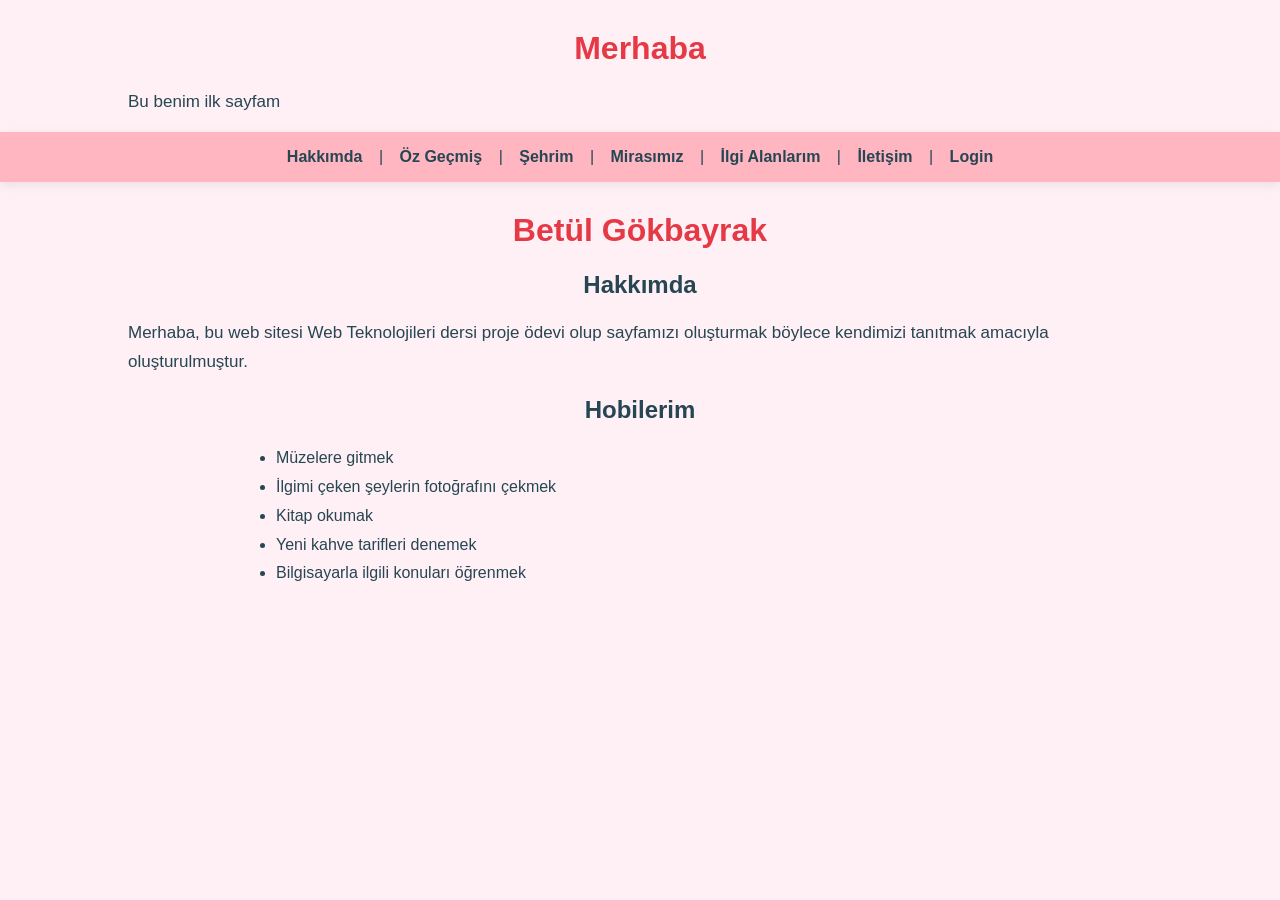
==== index.html @ a293d1c6 "Renk temasi eklendi ve site tasarimi duzenlendi" ====
<!DOCTYPE html>
<html>

<head>
    <title>Kişisel Site</title>
    <link rel="stylesheet" href="css/style.css">
</head>

<body>

    <h1>Merhaba</h1>
    <p>Bu benim ilk sayfam</p>

    <nav>
        <a href="index.html">Hakkımda</a> |
        <a href="ozgecmis.html">Öz Geçmiş</a> |
        <a href="sehrim.html">Şehrim</a> |
        <a href="mirasimiz.html">Mirasımız</a> |
        <a href="ilgialanlarim.html">İlgi Alanlarım</a> |
        <a href="iletisim.html">İletişim</a> |
        <a href="login.html">Login</a>
    </nav>

    <h1>Betül Gökbayrak</h1>

    <h2>Hakkımda</h2>
    <p>Merhaba, bu web sitesi Web Teknolojileri dersi proje ödevi olup sayfamızı oluşturmak böylece kendimizi tanıtmak
        amacıyla oluşturulmuştur.</p>

    <h2>Hobilerim</h2>
    <ul>
        <li>Müzelere gitmek</li>
        <li>İlgimi çeken şeylerin fotoğrafını çekmek</li>
        <li>Kitap okumak</li>
        <li>Yeni kahve tarifleri denemek</li>
        <li>Bilgisayarla ilgili konuları öğrenmek</li>

    </ul>


</body>

</html>
---- css/style.css ----
body {
    font-family: Arial, sans-serif;
    margin: 0;
    background-color: #fff0f5;
    /* kiraz çiçeği açık pembe rengi */
    color: #264653;
    /* petrol mavisi rengi */
}

/* NAVBAR */
nav {
    background-color: #ffb6c1;
    /* kiraz çiçeği pembe */
    padding: 16px;
    text-align: center;
    box-shadow: 0 3px 10px rgba(0, 0, 0, 0.08);
}

nav a {
    color: #264653;
    text-decoration: none;
    margin: 0 12px;
    font-weight: bold;
}

nav a:hover {
    color: #e63946;
    /* kırmızı */
}

/* BAŞLIKLAR */
h1 {
    text-align: center;
    color: #e63946;
    margin-top: 30px;
}

h2 {
    text-align: center;
    color: #264653;
}

/* METİN */
p {
    width: 80%;
    margin: 15px auto;
    line-height: 1.7;
    font-size: 17px;
}

/* LİSTE */
ul {
    width: 60%;
    margin: 15px auto;
    line-height: 1.8;
}

/* RESİMLER */
img {
    width: 300px;
    height: 200px;
    object-fit: cover;
    margin: 10px;
    border-radius: 18px;
    box-shadow: 0 4px 10px rgba(0, 0, 0, 0.1);
}

/* BUTON */
button {
    padding: 10px 22px;
    background-color: #e63946;
    /* kırmızı */
    color: white;
    border: none;
    border-radius: 20px;
    cursor: pointer;
    font-weight: bold;
}

button:hover {
    background-color: #c1121f;
}

/* FOOTER */
footer {
    background-color: #ffb6c1;
    color: #264653;
    text-align: center;
    padding: 15px;
    margin-top: 35px;
}
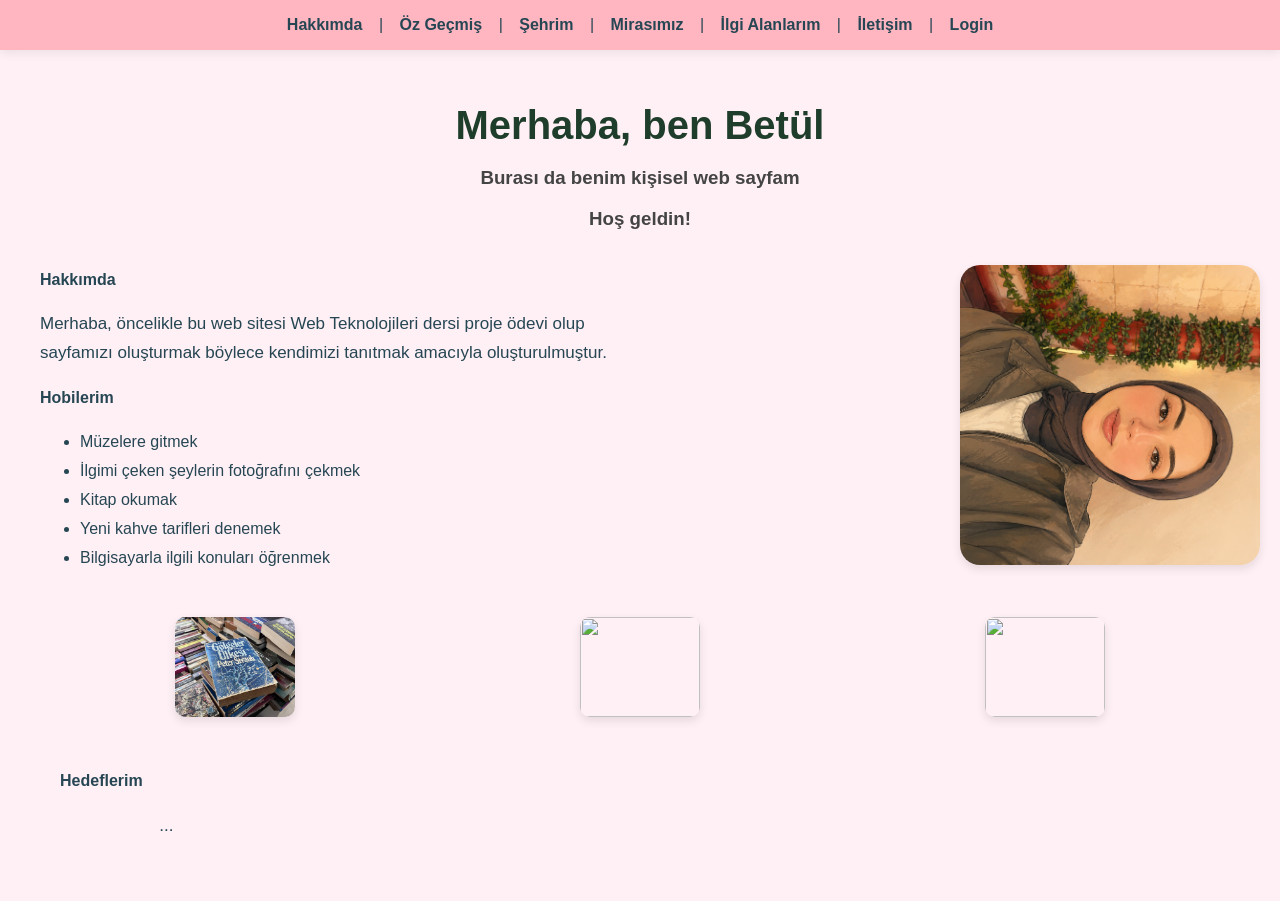
==== commit aa7841ce: "Index sayfasina gorseller eklendi" ====
--- a/index.html
+++ b/index.html
@@ -8,8 +8,7 @@
 
 <body>
 
-    <h1>Merhaba</h1>
-    <p>Bu benim ilk sayfam</p>
+
 
     <nav>
         <a href="index.html">Hakkımda</a> |
@@ -20,22 +19,62 @@
         <a href="iletisim.html">İletişim</a> |
         <a href="login.html">Login</a>
     </nav>
+    <main class="ana-yapi">
 
-    <h1>Betül Gökbayrak</h1>
+        <!-- ÜST BAŞLIK -->
+        <section class="ust-baslik">
+            <h1>Merhaba, ben Betül</h1>
+            <h3>Burası da benim kişisel web sayfam</h3>
+            <h3>Hoş geldin!</h3>
+        </section>
 
-    <h2>Hakkımda</h2>
-    <p>Merhaba, bu web sitesi Web Teknolojileri dersi proje ödevi olup sayfamızı oluşturmak böylece kendimizi tanıtmak
-        amacıyla oluşturulmuştur.</p>
+        <!-- ORTA ALAN -->
+        <section class="orta-alan">
 
-    <h2>Hobilerim</h2>
-    <ul>
-        <li>Müzelere gitmek</li>
-        <li>İlgimi çeken şeylerin fotoğrafını çekmek</li>
-        <li>Kitap okumak</li>
-        <li>Yeni kahve tarifleri denemek</li>
-        <li>Bilgisayarla ilgili konuları öğrenmek</li>
+            <!-- SOL -->
+            <div class="metinler">
+                <h4>Hakkımda</h4>
+                <p>Merhaba, öncelikle bu web sitesi Web Teknolojileri dersi proje ödevi olup sayfamızı oluşturmak
+                    böylece kendimizi tanıtmak
+                    amacıyla oluşturulmuştur.</p>
 
-    </ul>
+                <h4>Hobilerim</h4>
+                <p>
+                <ul>
+                    <li>Müzelere gitmek</li>
+                    <li>İlgimi çeken şeylerin fotoğrafını çekmek</li>
+                    <li>Kitap okumak</li>
+                    <li>Yeni kahve tarifleri denemek</li>
+                    <li>Bilgisayarla ilgili konuları öğrenmek</li>
+
+                </ul>
+                </p>
+            </div>
+
+            <!-- SAĞ (BÜYÜK RESİM) -->
+            <div class="buyuk-resim">
+                <img src="img/resimkisisel.png" alt="profil">
+            </div>
+
+        </section>
+
+        <!-- ALT RESİMLER -->
+        <section class="kucuk-resimler">
+            <img src="img/hobi1.jpeg">
+            <img src="img/hobi2.jpg">
+            <img src="img/hobi3.jpg">
+        </section>
+
+        <!-- HEDEFLER -->
+        <section class="hedefler">
+            <h4>Hedeflerim</h4>
+            <p>...</p>
+        </section>
+
+    </main>
+
+
+
 
 
 </body>
--- a/css/style.css
+++ b/css/style.css
@@ -1,10 +1,16 @@
 body {
     font-family: Arial, sans-serif;
     margin: 0;
+    padding: 0;
+
     background-color: #fff0f5;
     /* kiraz çiçeği açık pembe rengi */
     color: #264653;
     /* petrol mavisi rengi */
+}
+
+* {
+    box-sizing: border-box;
 }
 
 /* NAVBAR */
@@ -14,6 +20,8 @@
     padding: 16px;
     text-align: center;
     box-shadow: 0 3px 10px rgba(0, 0, 0, 0.08);
+
+    width: 100%;
 }
 
 nav a {
@@ -28,15 +36,25 @@
     /* kırmızı */
 }
 
+/* ANA YAPI */
+.ana-yapi {
+    width: 100%;
+    margin: 0;
+    padding: 20px;
+    box-sizing: border-box;
+}
+
 /* BAŞLIKLAR */
+
 h1 {
     text-align: center;
     color: #e63946;
-    margin-top: 30px;
+    margin-bottom: 10px;
 }
 
 h2 {
     text-align: center;
+    margin-top: 25px;
     color: #264653;
 }
 
@@ -60,9 +78,12 @@
     width: 300px;
     height: 200px;
     object-fit: cover;
-    margin: 10px;
     border-radius: 18px;
     box-shadow: 0 4px 10px rgba(0, 0, 0, 0.1);
+
+    display: block;
+    margin: 15px auto;
+
 }
 
 /* BUTON */
@@ -88,4 +109,70 @@
     text-align: center;
     padding: 15px;
     margin-top: 35px;
+}
+
+.metinler p,
+.metinler ul {
+    width: 100%;
+    margin: 10px 0;
+}
+
+/* ÜST BAŞLIK */
+.ust-baslik {
+    text-align: center;
+    margin-top: 30px;
+}
+
+.ust-baslik h1 {
+    font-size: 40px;
+    color: #1f3d2b;
+}
+
+.ust-baslik h3 {
+    color: #444;
+}
+
+/* ORTA ALAN */
+.orta-alan {
+    width: 100%;
+    margin: 20px 0;
+    display: flex;
+    justify-content: space-between;
+    align-items: left;
+    gap: 30px;
+}
+
+/* METİN */
+.metinler {
+    width: 50%;
+    padding-left: 20px;
+}
+
+/* BÜYÜK RESİM */
+.buyuk-resim img {
+    width: 300px;
+    height: 300px;
+    object-fit: cover;
+    border-radius: 20px;
+}
+
+/* KÜÇÜK RESİMLER */
+.kucuk-resimler {
+    display: flex;
+    justify-content: center;
+    gap: 15px;
+    margin: 20px;
+}
+
+.kucuk-resimler img {
+    width: 120px;
+    height: 100px;
+    object-fit: cover;
+    border-radius: 10px;
+}
+
+/* HEDEFLER */
+.hedefler {
+    width: 80%;
+    margin: 40px;
 }
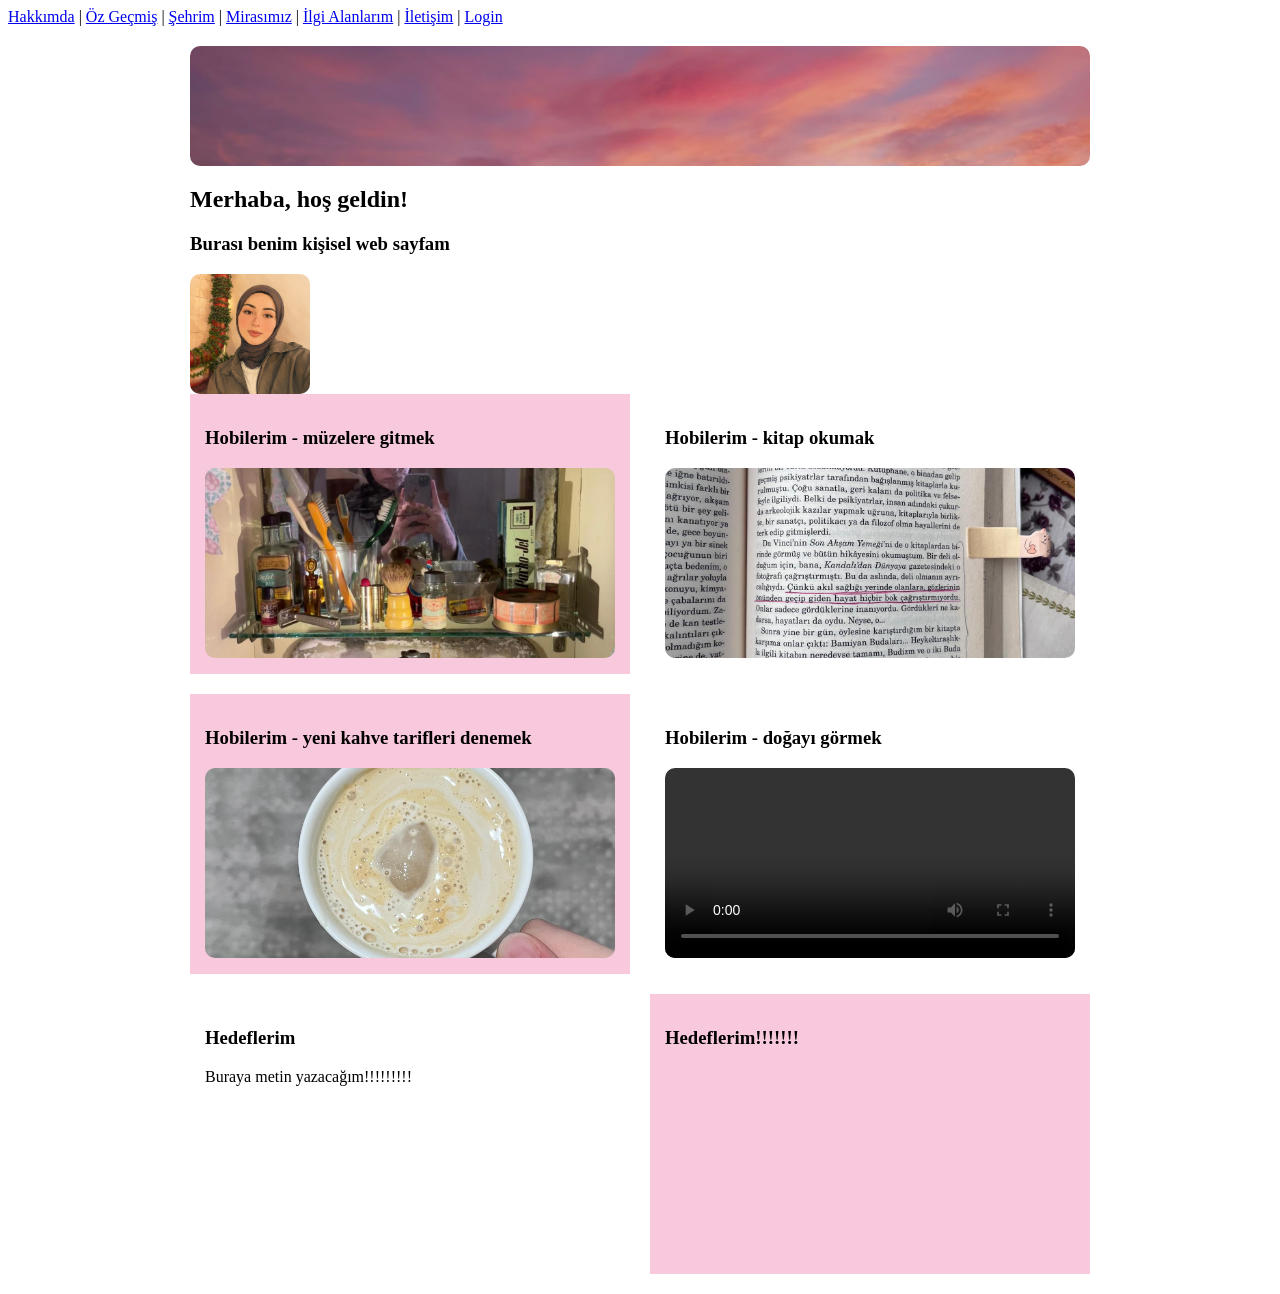
==== commit 685d41d7: "anasayfa tasarimi duzeltildi" ====
--- a/index.html
+++ b/index.html
@@ -10,6 +10,7 @@
 
 
 
+
     <nav>
         <a href="index.html">Hakkımda</a> |
         <a href="ozgecmis.html">Öz Geçmiş</a> |
@@ -19,62 +20,57 @@
         <a href="iletisim.html">İletişim</a> |
         <a href="login.html">Login</a>
     </nav>
-    <main class="ana-yapi">
+    <div class="konteynir">
 
-        <!-- ÜST BAŞLIK -->
-        <section class="ust-baslik">
-            <h1>Merhaba, ben Betül</h1>
-            <h3>Burası da benim kişisel web sayfam</h3>
-            <h3>Hoş geldin!</h3>
-        </section>
+        <!-- üst kart -->
+        <div class="ust-kart">
+            <img src="img/banner.jpg" class="banner">
 
-        <!-- ORTA ALAN -->
-        <section class="orta-alan">
+            <div class="ust-icerik">
+                <div class="metin">
+                    <h2>Merhaba, hoş geldin!</h2>
+                    <h3>Burası benim kişisel web sayfam</h3>
+                </div>
 
-            <!-- SOL -->
-            <div class="metinler">
-                <h4>Hakkımda</h4>
-                <p>Merhaba, öncelikle bu web sitesi Web Teknolojileri dersi proje ödevi olup sayfamızı oluşturmak
-                    böylece kendimizi tanıtmak
-                    amacıyla oluşturulmuştur.</p>
+                <img src="img/buyukresim.png" class="profil">
+            </div>
+        </div>
 
-                <h4>Hobilerim</h4>
-                <p>
-                <ul>
-                    <li>Müzelere gitmek</li>
-                    <li>İlgimi çeken şeylerin fotoğrafını çekmek</li>
-                    <li>Kitap okumak</li>
-                    <li>Yeni kahve tarifleri denemek</li>
-                    <li>Bilgisayarla ilgili konuları öğrenmek</li>
+        <!-- alttaki kartlar -->
+        <div class="kartlar">
 
-                </ul>
-                </p>
+            <div class="kart pembe">
+                <h3>Hobilerim - müzelere gitmek</h3>
+                <img src="img/muze.jpg">
             </div>
 
-            <!-- SAĞ (BÜYÜK RESİM) -->
-            <div class="buyuk-resim">
-                <img src="img/resimkisisel.png" alt="profil">
+            <div class="kart beyaz">
+                <h3>Hobilerim - kitap okumak</h3>
+                <img src="img/kitap.jpg">
             </div>
 
-        </section>
+            <div class="kart pembe">
+                <h3>Hobilerim - yeni kahve tarifleri denemek</h3>
+                <img src="img/kahve.jpg">
+            </div>
 
-        <!-- ALT RESİMLER -->
-        <section class="kucuk-resimler">
-            <img src="img/hobi1.jpeg">
-            <img src="img/hobi2.jpg">
-            <img src="img/hobi3.jpg">
-        </section>
+            <div class="kart beyaz">
+                <h3>Hobilerim - doğayı görmek</h3>
+                <video src="img/doga.mp4" controls></video>
+            </div>
 
-        <!-- HEDEFLER -->
-        <section class="hedefler">
-            <h4>Hedeflerim</h4>
-            <p>...</p>
-        </section>
+            <div class="kart beyaz">
+                <h3>Hedeflerim</h3>
+                <p>Buraya metin yazacağım!!!!!!!!!</p>
+            </div>
 
-    </main>
+            <div class="kart pembe">
+                <h3>Hedeflerim!!!!!!!</h3>
+            </div>
 
+        </div>
 
-
+    </div>
 
 
 </body>
--- a/css/style.css
+++ b/css/style.css
@@ -1,178 +1,57 @@
-body {
-    font-family: Arial, sans-serif;
-    margin: 0;
-    padding: 0;
-
-    background-color: #fff0f5;
-    /* kiraz çiçeği açık pembe rengi */
-    color: #264653;
-    /* petrol mavisi rengi */
+.konteynir {
+    max-width: 900px;
+    margin: 20px auto;
 }
 
-* {
+.kartlar {
+    display: grid;
+    grid-template-columns: repeat(2, 1fr);
+    gap: 20px;
+}
+
+.kart {
+    height: 280px;
+    padding: 15px;
+    overflow: hidden;
     box-sizing: border-box;
 }
 
-/* NAVBAR */
-nav {
-    background-color: #ffb6c1;
-    /* kiraz çiçeği pembe */
-    padding: 16px;
-    text-align: center;
-    box-shadow: 0 3px 10px rgba(0, 0, 0, 0.08);
-
+.kart img,
+.kart video {
     width: 100%;
-}
-
-nav a {
-    color: #264653;
-    text-decoration: none;
-    margin: 0 12px;
-    font-weight: bold;
-}
-
-nav a:hover {
-    color: #e63946;
-    /* kırmızı */
-}
-
-/* ANA YAPI */
-.ana-yapi {
-    width: 100%;
-    margin: 0;
-    padding: 20px;
-    box-sizing: border-box;
-}
-
-/* BAŞLIKLAR */
-
-h1 {
-    text-align: center;
-    color: #e63946;
-    margin-bottom: 10px;
-}
-
-h2 {
-    text-align: center;
-    margin-top: 25px;
-    color: #264653;
-}
-
-/* METİN */
-p {
-    width: 80%;
-    margin: 15px auto;
-    line-height: 1.7;
-    font-size: 17px;
-}
-
-/* LİSTE */
-ul {
-    width: 60%;
-    margin: 15px auto;
-    line-height: 1.8;
-}
-
-/* RESİMLER */
-img {
-    width: 300px;
-    height: 200px;
+    height: 190px;
     object-fit: cover;
-    border-radius: 18px;
-    box-shadow: 0 4px 10px rgba(0, 0, 0, 0.1);
-
     display: block;
-    margin: 15px auto;
-
-}
-
-/* BUTON */
-button {
-    padding: 10px 22px;
-    background-color: #e63946;
-    /* kırmızı */
-    color: white;
-    border: none;
-    border-radius: 20px;
-    cursor: pointer;
-    font-weight: bold;
-}
-
-button:hover {
-    background-color: #c1121f;
-}
-
-/* FOOTER */
-footer {
-    background-color: #ffb6c1;
-    color: #264653;
-    text-align: center;
-    padding: 15px;
-    margin-top: 35px;
-}
-
-.metinler p,
-.metinler ul {
-    width: 100%;
-    margin: 10px 0;
-}
-
-/* ÜST BAŞLIK */
-.ust-baslik {
-    text-align: center;
-    margin-top: 30px;
-}
-
-.ust-baslik h1 {
-    font-size: 40px;
-    color: #1f3d2b;
-}
-
-.ust-baslik h3 {
-    color: #444;
-}
-
-/* ORTA ALAN */
-.orta-alan {
-    width: 100%;
-    margin: 20px 0;
-    display: flex;
-    justify-content: space-between;
-    align-items: left;
-    gap: 30px;
-}
-
-/* METİN */
-.metinler {
-    width: 50%;
-    padding-left: 20px;
-}
-
-/* BÜYÜK RESİM */
-.buyuk-resim img {
-    width: 300px;
-    height: 300px;
-    object-fit: cover;
-    border-radius: 20px;
-}
-
-/* KÜÇÜK RESİMLER */
-.kucuk-resimler {
-    display: flex;
-    justify-content: center;
-    gap: 15px;
-    margin: 20px;
-}
-
-.kucuk-resimler img {
-    width: 120px;
-    height: 100px;
-    object-fit: cover;
     border-radius: 10px;
 }
 
-/* HEDEFLER */
-.hedefler {
-    width: 80%;
-    margin: 40px;
+.banner {
+    width: 100%;
+    height: 120px;
+    object-fit: cover;
+    display: block;
+    border-radius: 10px;
+}
+
+.profil {
+    width: 120px;
+    height: 120px;
+    object-fit: cover;
+    display: block;
+    border-radius: 10px;
+}
+
+@media (max-width: 600px) {
+    .kartlar {
+        grid-template-columns: 1fr;
+    }
+}
+
+/* RENKLER */
+.pembe {
+    background: #f8c8dc;
+}
+
+.beyaz {
+    background: white;
 }
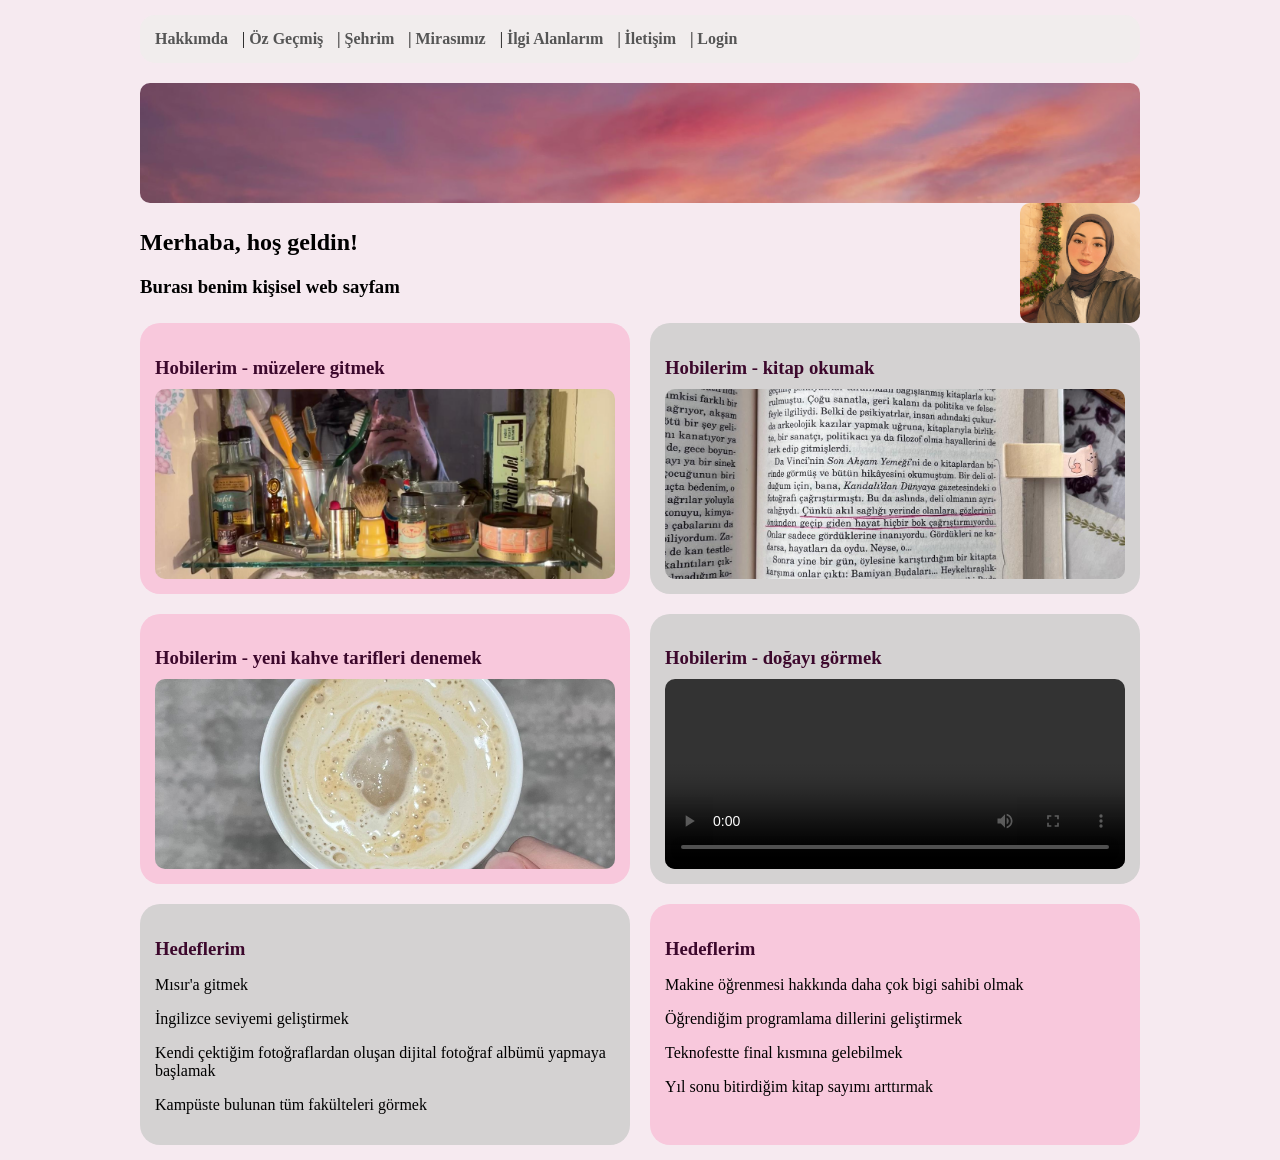
==== commit 63ae1a8a: "hedeflerim kismi eklendi" ====
--- a/index.html
+++ b/index.html
@@ -4,23 +4,24 @@
 <head>
     <title>Kişisel Site</title>
     <link rel="stylesheet" href="css/style.css">
+    <link href="https://fonts.googleapis.com/css2?family=Quicksand:wght@400;600&display=swap" rel="stylesheet">
 </head>
 
 <body>
 
 
+    <div class="konteynir">
 
+        <nav>
+            <a href="index.html">Hakkımda</a> |
+            <a href="ozgecmis.html">Öz Geçmiş</a> |
+            <a href="sehrim.html">Şehrim</a> |
+            <a href="mirasimiz.html">Mirasımız</a> |
+            <a href="ilgialanlarim.html">İlgi Alanlarım</a> |
+            <a href="iletisim.html">İletişim</a> |
+            <a href="login.html">Login</a>
+        </nav>
 
-    <nav>
-        <a href="index.html">Hakkımda</a> |
-        <a href="ozgecmis.html">Öz Geçmiş</a> |
-        <a href="sehrim.html">Şehrim</a> |
-        <a href="mirasimiz.html">Mirasımız</a> |
-        <a href="ilgialanlarim.html">İlgi Alanlarım</a> |
-        <a href="iletisim.html">İletişim</a> |
-        <a href="login.html">Login</a>
-    </nav>
-    <div class="konteynir">
 
         <!-- üst kart -->
         <div class="ust-kart">
@@ -61,11 +62,18 @@
 
             <div class="kart beyaz">
                 <h3>Hedeflerim</h3>
-                <p>Buraya metin yazacağım!!!!!!!!!</p>
+                <p>Mısır'a gitmek</p>
+                <p>İngilizce seviyemi geliştirmek</p>
+                <p>Kendi çektiğim fotoğraflardan oluşan dijital fotoğraf albümü yapmaya başlamak</p>
+                <p>Kampüste bulunan tüm fakülteleri görmek</p>
             </div>
 
             <div class="kart pembe">
-                <h3>Hedeflerim!!!!!!!</h3>
+                <h3>Hedeflerim</h3>
+                <p>Makine öğrenmesi hakkında daha çok bigi sahibi olmak</p>
+                <p>Öğrendiğim programlama dillerini geliştirmek</p>
+                <p>Teknofestte final kısmına gelebilmek</p>
+                <p>Yıl sonu bitirdiğim kitap sayımı arttırmak</p>
             </div>
 
         </div>
--- a/css/style.css
+++ b/css/style.css
@@ -1,20 +1,40 @@
 .konteynir {
-    max-width: 900px;
-    margin: 20px auto;
+    max-width: 1000px;
+    /* sayfa genişliğini maximum ayarı */
+    margin: 15px auto;
 }
 
+/* tüm kartların düzeni */
 .kartlar {
     display: grid;
+    /* divin grid olarak çevirilmesi */
     grid-template-columns: repeat(2, 1fr);
     gap: 20px;
+    /* kartlar arası boşluk */
 }
 
+/* kartların stili */
 .kart {
-    height: 280px;
+    /* yükseklik */
     padding: 15px;
+    /* iç boşluk */
     overflow: hidden;
     box-sizing: border-box;
+    border-radius: 20px;
+    /* köşelerin yuvarlaklığı */
+    transition: 0.3s;
+    /* hover değişiminin bi anda değil daha yavaş olmasını sağlar*/
 }
+
+.kart:hover {
+    transform: translateY(-3px);
+    /* kartın yukarı  hareket mesafesi*/
+    box-shadow: 0 10px 20px rgba(204, 125, 200, 0.313);
+    /* kartın gölgesi */
+}
+
+
+
 
 .kart img,
 .kart video {
@@ -30,6 +50,7 @@
     height: 120px;
     object-fit: cover;
     display: block;
+    /* blok elementi */
     border-radius: 10px;
 }
 
@@ -38,6 +59,7 @@
     height: 120px;
     object-fit: cover;
     display: block;
+    /* blok elementi */
     border-radius: 10px;
 }
 
@@ -53,5 +75,41 @@
 }
 
 .beyaz {
-    background: white;
+    background: rgb(212, 210, 210);
+}
+
+body {
+    background-color: #f6eaf0;
+}
+
+nav {
+    padding: 15px;
+    background-color: rgb(241, 237, 237);
+    border-radius: 15px;
+    margin-bottom: 20px;
+}
+
+nav a {
+    text-decoration: none;
+    color: #555;
+    margin-right: 10px;
+    font-weight: bold;
+}
+
+nav a:hover {
+    color: #e89ab5;
+}
+
+.ust-icerik {
+    display: flex;
+    /* fotoğraf ve yazının yan yana olması için */
+    justify-content: space-between;
+    /* elemanların iki uçta olmasını sağlar*/
+    align-items: center;
+    /* hizalama */
+}
+
+.kart h3 {
+    margin-bottom: 10px;
+    color: #3c082c;
 }
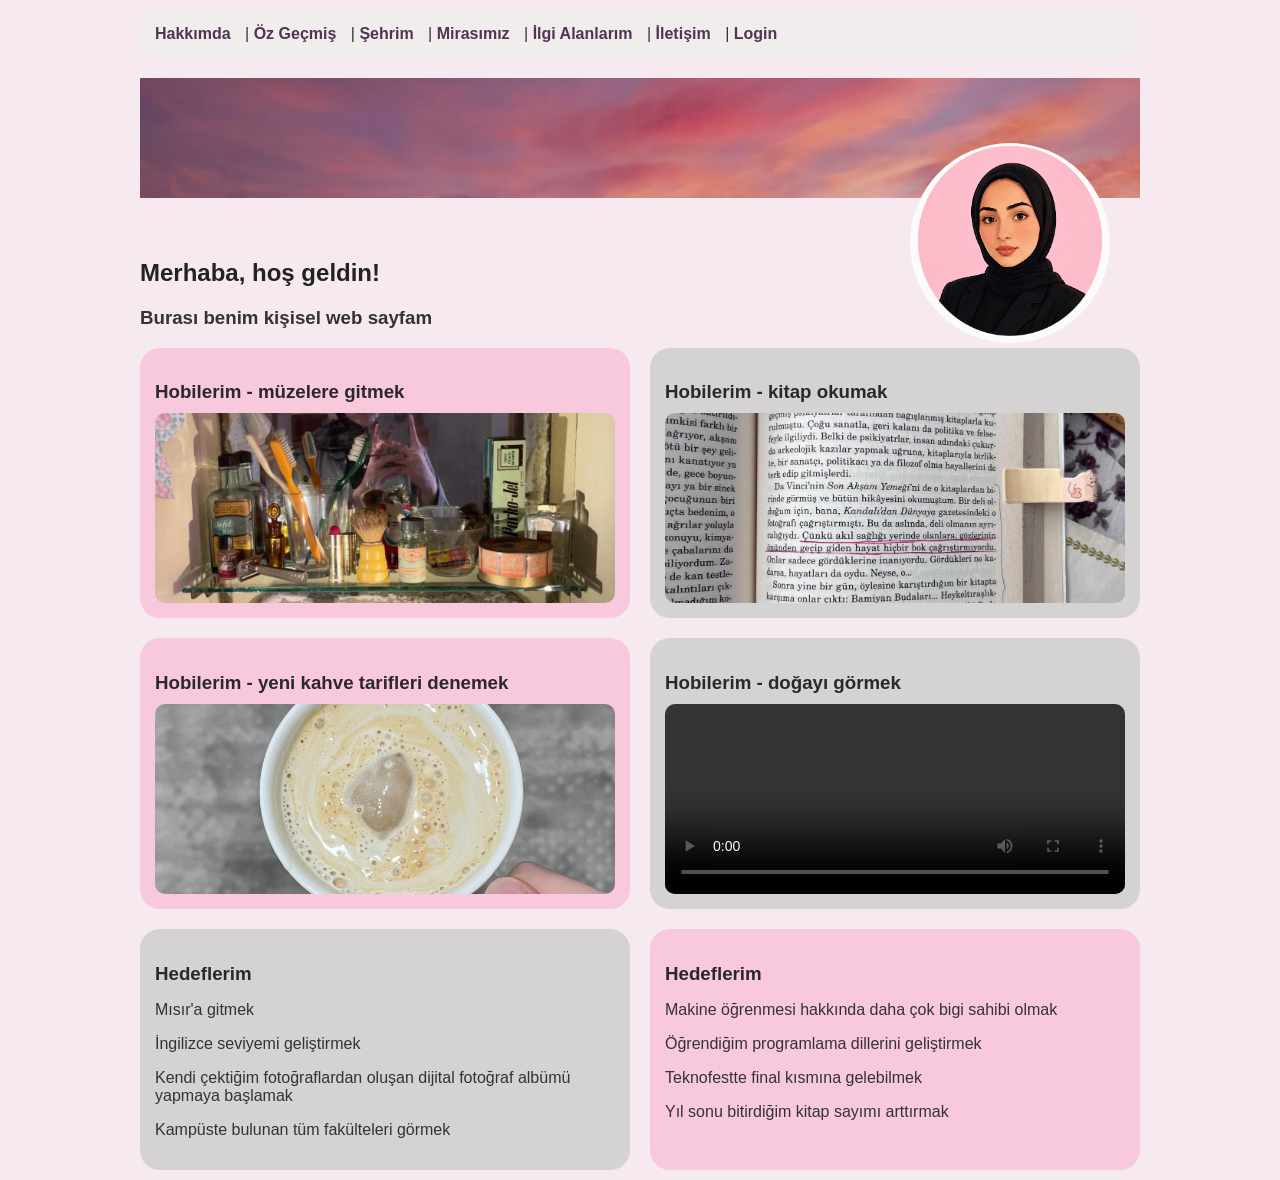
==== commit 726397a8: "Mirasımız sayfası güncellendi: sağ tarafa kart şeklinde görsel yerleşimi eklendi, metin bölümü arka " ====
--- a/index.html
+++ b/index.html
@@ -29,6 +29,8 @@
 
             <div class="ust-icerik">
                 <div class="metin">
+                    <br>
+                    <br>
                     <h2>Merhaba, hoş geldin!</h2>
                     <h3>Burası benim kişisel web sayfam</h3>
                 </div>
--- a/css/style.css
+++ b/css/style.css
@@ -1,7 +1,7 @@
 .konteynir {
     max-width: 1000px;
     /* sayfa genişliğini maximum ayarı */
-    margin: 15px auto;
+    margin: 10px auto;
 }
 
 /* tüm kartların düzeni */
@@ -51,16 +51,27 @@
     object-fit: cover;
     display: block;
     /* blok elementi */
-    border-radius: 10px;
+    border-radius: 1px;
+
+    position: relative;
+
 }
 
 .profil {
-    width: 120px;
-    height: 120px;
-    object-fit: cover;
+    width: 200px;
+    height: 200px;
+    object-fit: cover;
+    margin: 10px;
+    margin-bottom: 30px;
     display: block;
     /* blok elementi */
-    border-radius: 10px;
+    border-radius: 110px;
+
+
+    position: absolute;
+    right: 20px;
+    top: -70px;
+
 }
 
 @media (max-width: 600px) {
@@ -78,9 +89,7 @@
     background: rgb(212, 210, 210);
 }
 
-body {
-    background-color: #f6eaf0;
-}
+
 
 nav {
     padding: 15px;
@@ -91,7 +100,7 @@
 
 nav a {
     text-decoration: none;
-    color: #555;
+    color: #523352;
     margin-right: 10px;
     font-weight: bold;
 }
@@ -107,9 +116,169 @@
     /* elemanların iki uçta olmasını sağlar*/
     align-items: center;
     /* hizalama */
+    position: relative;
+    margin-top: 5px;
+
 }
 
 .kart h3 {
     margin-bottom: 10px;
-    color: #3c082c;
+    /* başlığın altına boşluk koyar */
+    color: #2a282a;
+    /* başlık rengi */
+}
+
+body {
+    margin: 0;
+    /* tarayıcının boşluk sıfır */
+    font-family: Arial, sans-serif;
+    /* yazı tipi */
+    background-color: #f6eaf0;
+    /* sayfanın arka planı */
+    color: #333;
+    /* yazı rengi */
+}
+
+header {
+    /* üst menü navbar alanı */
+    padding: 15px;
+    /* içeriden boşluk */
+    border-bottom: 1px solid #1b1a1a;
+    /* ince çizgi */
+}
+
+
+main {
+    /* cv sayfası kutuları */
+    width: 60%;
+    /* ekranın kaplama yüzdesi */
+    margin: 40px auto;
+    /* üst alt boşluk */
+}
+
+.cv article {
+    background-color: #ded8de;
+    margin-bottom: 25px;
+    padding: 25px;
+    border-radius: 8px;
+}
+
+h1,
+h2 {
+    color: #232222;
+}
+
+footer {
+    /* telif hakkı yazısı en alttaki */
+    text-align: center;
+    background-color: #f5e9e9;
+    /* arka planı beyaz */
+}
+
+
+
+
+
+.takim {
+    display: flex;
+    /* elemanların yatay dizilişi*/
+    justify-content: space-between;
+    align-items: flex-start;
+    gap: 60px;
+    /* aralardaki boşluklar */
+    padding: 40px 60px;
+}
+
+.takim-metin {
+    width: 45%;
+    background-color: #e4e0e3;
+    padding: 30px;
+    border-radius: 25px;
+    box-shadow: 0 10px 25px rgba(82, 51, 82, 0.15);
+    /* soldaki yazıların sayfadaki kapladığı alan */
+}
+
+.takim-gorseller {
+    width: 45%;
+    /* görsellerin kapladığı alan */
+    position: relative;
+    /* kartların konumlandırılışı */
+    min-height: 550px;
+}
+
+/* Kart genel stil */
+.gorsel-kart {
+    width: 280px;
+    height: 350px;
+    border-radius: 40px;
+    /* köşelerin yuvarlaklığı */
+    overflow: hidden;
+    /* taşan resmi keser */
+    position: absolute;
+    box-shadow: 0 20px 40px rgba(0, 0, 0, 0.3);
+}
+
+/* Resim içi */
+.gorsel-kart img {
+    width: 100%;
+    height: 100%;
+    object-fit: cover;
+}
+
+/* Üstteki siyah kart */
+.gorsel-kart.siyah {
+    background-color: #111;
+    top: 20px;
+    left: 40px;
+    z-index: 2;
+}
+
+/* Alttaki yeşil kart */
+.gorsel-kart.yesil {
+    background-color: transparent;
+    box-shadow: none;
+    top: 240px;
+    left: 220px;
+
+}
+
+.takim-metin h1 {
+    color: #2a282a;
+    margin-bottom: 20px;
+}
+
+.takim-metin h2 {
+    color: #153e25;
+}
+
+.takim-metin p,
+.takim-metin li {
+    line-height: 1.6;
+}
+
+/* Responsive */
+@media (max-width: 768px) {
+
+    /* mobil için uyum */
+    .takim {
+        flex-direction: column;
+        padding: 20px;
+    }
+
+    .takim-metin,
+    .takim-gorseller {
+        width: 100%;
+    }
+
+    .takim-gorseller {
+        min-height: 700px;
+    }
+
+    .gorsel-kart.siyah {
+        left: 10px;
+    }
+
+    .gorsel-kart.yesil {
+        left: 80px;
+    }
 }
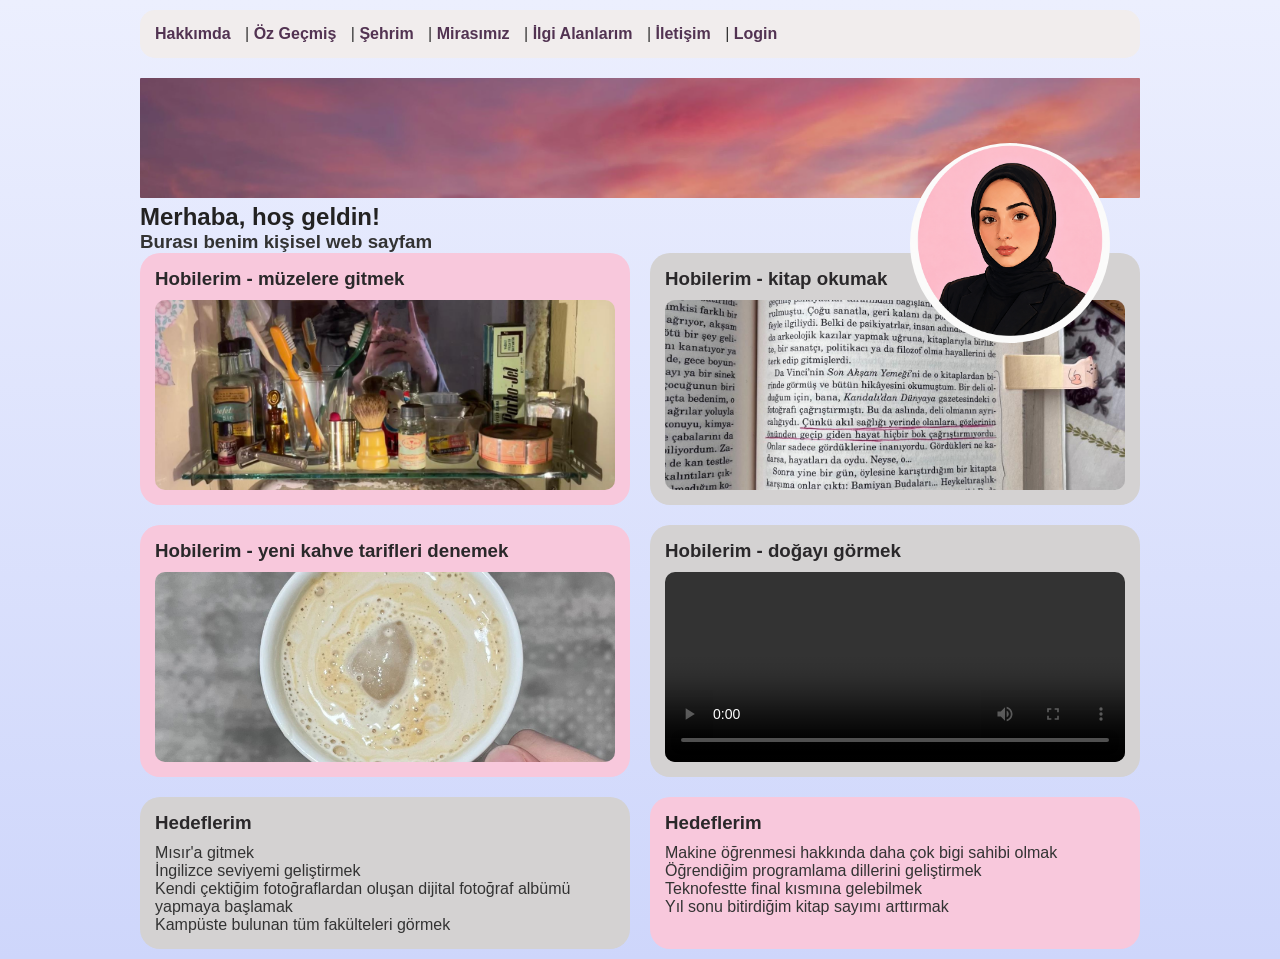
==== commit 8edbdf65: "sehrim.html sayfasındaki slider güncellendi" ====
--- a/index.html
+++ b/index.html
@@ -29,8 +29,7 @@
 
             <div class="ust-icerik">
                 <div class="metin">
-                    <br>
-                    <br>
+
                     <h2>Merhaba, hoş geldin!</h2>
                     <h3>Burası benim kişisel web sayfam</h3>
                 </div>
--- a/css/style.css
+++ b/css/style.css
@@ -281,4 +281,553 @@
     .gorsel-kart.yesil {
         left: 80px;
     }
+}
+
+/* importing Google fonts- Inter */
+@import url('https://fonts.googleapis.com/css2?family=Inter:opsz,wght@14..32,100..900&display=swap');
+
+* {
+    margin: 0;
+    padding: 0;
+    box-sizing: border-box;
+    font-family: "Inter", sans-serif;
+
+}
+
+body {
+    display: flex;
+    align-items: center;
+    justify-content: center;
+    min-height: 100vh;
+    background: linear-gradient(#ECEFFE, #CED6FB);
+
+}
+
+.card-list .card-item {
+    list-style: none;
+}
+
+.card-list .card-item .card-link {
+    user-select: none;
+    display: block;
+    background: #fff;
+    padding: 18px;
+    border-radius: 12px;
+    text-decoration: none;
+    box-shadow: 0 10px 10px rgba(0, 0, 0, 0.05);
+    border: 2px solid transparent;
+    transition: 0.2s ease;
+}
+
+.card-list .card-item .card-link:active {
+    cursor: grabbing;
+}
+
+.card-list .card-item .card-link:hover {
+    border-color: #5372f0;
+
+}
+
+.card-list .card-image .card-link {
+    width: 100%;
+    aspect-ratio: 16/9;
+    object-fit: cover;
+    border-radius: 10px;
+
+}
+
+.card-list .card-link .badge {
+    color: #CED6FB;
+    background: #dde4ff;
+    margin: 16px 0 18px;
+    padding: 8px 16px;
+    font-size: 0.95rem;
+    font-weight: 500;
+    width: fit-content;
+    border-radius: 50px;
+
+}
+
+
+.card-list .card-link .card-title {
+    font-size: 1.19rem;
+    color: #000;
+    font-weight: 600;
+
+}
+
+.card-list .card-link .card-button {
+    height: 35px;
+    width: 35px;
+    border-radius: 50%;
+    margin: 30px 0 5px;
+    border: 2px solid #5372f0;
+    background: none;
+    color: #5372f0;
+    cursor: pointer;
+    transform: rotate(-45deg);
+    transition: 0.4s ease;
+
+
+}
+
+.card-list .card-link:hover .card-button {
+    color: #fff;
+    background: #5372f0;
+}
+
+.card-wrapper {
+    max-width: 1100px;
+    margin: 0 60px 35px;
+    padding: 20px 10px;
+    overflow: hidden;
+}
+
+.card-wrapper .swiper-pagination-bullet {
+    height: 13px;
+    width: 13px;
+    opacity: 0.5;
+    background: #5372f0;
+
+
+}
+
+
+.card-wrapper .swiper-pagination-bullet-active {
+
+    opacity: 1;
+}
+
+.card-wrapper .swiper-slide-button {
+    color: 5372f0;
+    margin-top: -35px;
+
+}
+
+.konteynir {
+    max-width: 1000px;
+    /* sayfa genişliğini maximum ayarı */
+    margin: 10px auto;
+}
+
+/* tüm kartların düzeni */
+.kartlar {
+    display: grid;
+    /* divin grid olarak çevirilmesi */
+    grid-template-columns: repeat(2, 1fr);
+    gap: 20px;
+    /* kartlar arası boşluk */
+}
+
+/* kartların stili */
+.kart {
+    /* yükseklik */
+    padding: 15px;
+    /* iç boşluk */
+    overflow: hidden;
+    box-sizing: border-box;
+    border-radius: 20px;
+    /* köşelerin yuvarlaklığı */
+    transition: 0.3s;
+    /* hover değişiminin bi anda değil daha yavaş olmasını sağlar*/
+}
+
+.kart:hover {
+    transform: translateY(-3px);
+    /* kartın yukarı  hareket mesafesi*/
+    box-shadow: 0 10px 20px rgba(204, 125, 200, 0.313);
+    /* kartın gölgesi */
+}
+
+
+
+
+.kart img,
+.kart video {
+    width: 100%;
+    height: 190px;
+    object-fit: cover;
+    display: block;
+    border-radius: 10px;
+}
+
+.banner {
+    width: 100%;
+    height: 120px;
+    object-fit: cover;
+    display: block;
+    /* blok elementi */
+    border-radius: 1px;
+
+    position: relative;
+
+}
+
+.profil {
+    width: 200px;
+    height: 200px;
+    object-fit: cover;
+    margin: 10px;
+    margin-bottom: 30px;
+    display: block;
+    /* blok elementi */
+    border-radius: 110px;
+
+
+    position: absolute;
+    right: 20px;
+    top: -70px;
+
+}
+
+@media (max-width: 600px) {
+    .kartlar {
+        grid-template-columns: 1fr;
+    }
+}
+
+/* RENKLER */
+.pembe {
+    background: #f8c8dc;
+}
+
+.beyaz {
+    background: rgb(212, 210, 210);
+}
+
+
+
+nav {
+    padding: 15px;
+    background-color: rgb(241, 237, 237);
+    border-radius: 15px;
+    margin-bottom: 20px;
+}
+
+nav a {
+    text-decoration: none;
+    color: #523352;
+    margin-right: 10px;
+    font-weight: bold;
+}
+
+nav a:hover {
+    color: #e89ab5;
+}
+
+.ust-icerik {
+    display: flex;
+    /* fotoğraf ve yazının yan yana olması için */
+    justify-content: space-between;
+    /* elemanların iki uçta olmasını sağlar*/
+    align-items: center;
+    /* hizalama */
+    position: relative;
+    margin-top: 5px;
+
+}
+
+.kart h3 {
+    margin-bottom: 10px;
+    /* başlığın altına boşluk koyar */
+    color: #2a282a;
+    /* başlık rengi */
+}
+
+body {
+    margin: 0;
+    /* tarayıcının boşluk sıfır */
+    font-family: Arial, sans-serif;
+    /* yazı tipi */
+    background-color: #f6eaf0;
+    /* sayfanın arka planı */
+    color: #333;
+    /* yazı rengi */
+}
+
+header {
+    /* üst menü navbar alanı */
+    padding: 15px;
+    /* içeriden boşluk */
+    border-bottom: 1px solid #1b1a1a;
+    /* ince çizgi */
+}
+
+
+main {
+    /* cv sayfası kutuları */
+    width: 60%;
+    /* ekranın kaplama yüzdesi */
+    margin: 40px auto;
+    /* üst alt boşluk */
+}
+
+.cv article {
+    background-color: #ded8de;
+    margin-bottom: 25px;
+    padding: 25px;
+    border-radius: 8px;
+}
+
+h1,
+h2 {
+    color: #232222;
+}
+
+footer {
+    /* telif hakkı yazısı en alttaki */
+    text-align: center;
+    background-color: #f5e9e9;
+    /* arka planı beyaz */
+}
+
+
+
+
+
+.takim {
+    display: flex;
+    /* elemanların yatay dizilişi*/
+    justify-content: space-between;
+    align-items: flex-start;
+    gap: 60px;
+    /* aralardaki boşluklar */
+    padding: 40px 60px;
+}
+
+.takim-metin {
+    width: 45%;
+    background-color: #e4e0e3;
+    padding: 30px;
+    border-radius: 25px;
+    box-shadow: 0 10px 25px rgba(82, 51, 82, 0.15);
+    /* soldaki yazıların sayfadaki kapladığı alan */
+}
+
+.takim-gorseller {
+    width: 45%;
+    /* görsellerin kapladığı alan */
+    position: relative;
+    /* kartların konumlandırılışı */
+    min-height: 550px;
+}
+
+/* Kart genel stil */
+.gorsel-kart {
+    width: 280px;
+    height: 350px;
+    border-radius: 40px;
+    /* köşelerin yuvarlaklığı */
+    overflow: hidden;
+    /* taşan resmi keser */
+    position: absolute;
+    box-shadow: 0 20px 40px rgba(0, 0, 0, 0.3);
+}
+
+/* Resim içi */
+.gorsel-kart img {
+    width: 100%;
+    height: 100%;
+    object-fit: cover;
+}
+
+/* Üstteki siyah kart */
+.gorsel-kart.siyah {
+    background-color: #111;
+    top: 20px;
+    left: 40px;
+    z-index: 2;
+}
+
+/* Alttaki yeşil kart */
+.gorsel-kart.yesil {
+    background-color: transparent;
+    box-shadow: none;
+    top: 240px;
+    left: 220px;
+
+}
+
+.takim-metin h1 {
+    color: #2a282a;
+    margin-bottom: 20px;
+}
+
+.takim-metin h2 {
+    color: #153e25;
+}
+
+.takim-metin p,
+.takim-metin li {
+    line-height: 1.6;
+}
+
+/* Responsive */
+@media (max-width: 768px) {
+
+    /* mobil için uyum */
+    .takim {
+        flex-direction: column;
+        padding: 20px;
+    }
+
+    .takim-metin,
+    .takim-gorseller {
+        width: 100%;
+    }
+
+    .takim-gorseller {
+        min-height: 700px;
+    }
+
+    .gorsel-kart.siyah {
+        left: 10px;
+    }
+
+    .gorsel-kart.yesil {
+        left: 80px;
+    }
+}
+
+/* importing Google fonts- Inter */
+@import url('https://fonts.googleapis.com/css2?family=Inter:opsz,wght@14..32,100..900&display=swap');
+
+* {
+    margin: 0;
+    padding: 0;
+    box-sizing: border-box;
+    font-family: "Inter", sans-serif;
+
+}
+
+body {
+    display: flex;
+    align-items: center;
+    justify-content: center;
+    min-height: 100vh;
+    background: linear-gradient(#ECEFFE, #CED6FB);
+
+}
+
+.card-list .card-item {
+    list-style: none;
+}
+
+.card-list .card-item .card-link {
+    user-select: none;
+    display: block;
+    background: #fff;
+    padding: 18px;
+    border-radius: 12px;
+    text-decoration: none;
+    box-shadow: 0 10px 10px rgba(0, 0, 0, 0.05);
+    border: 2px solid transparent;
+    transition: 0.2s ease;
+}
+
+.card-list .card-item .card-link:active {
+    cursor: grabbing;
+}
+
+.card-list .card-item .card-link:hover {
+    border-color: #5372f0;
+
+}
+
+.card-list .card-item .card-image {
+    width: 100%;
+    aspect-ratio: 16/9;
+    object-fit: cover;
+    border-radius: 10px;
+
+}
+
+.card-list .card-link .badge {
+    color: #CED6FB;
+    background: #dde4ff;
+    margin: 16px 0 18px;
+    padding: 8px 16px;
+    font-size: 0.95rem;
+    font-weight: 500;
+    width: fit-content;
+    border-radius: 50px;
+
+}
+
+
+.card-list .card-link .card-title {
+    font-size: 1.19rem;
+    color: #000;
+    font-weight: 600;
+
+}
+
+.card-list .card-link .card-button {
+    height: 35px;
+    width: 35px;
+    border-radius: 50%;
+    margin: 30px 0 5px;
+    border: 2px solid #5372f0;
+    background: none;
+    color: #5372f0;
+    cursor: pointer;
+    transform: rotate(-45deg);
+    transition: 0.4s ease;
+
+
+}
+
+.card-list .card-link:hover .card-button {
+    color: #fff;
+    background: #5372f0;
+}
+
+.card-wrapper {
+    max-width: 1100px;
+    margin: 0 60px 35px;
+    padding: 20px 10px;
+    overflow: hidden;
+}
+
+.card-wrapper .swiper-pagination-bullet {
+    height: 13px;
+    width: 13px;
+    opacity: 0.5;
+    background: #5372f0;
+
+
+}
+
+
+.card-wrapper .swiper-pagination-bullet-activate {
+
+    opacity: 1;
+}
+
+.card-wrapper .swiper-slide-button {
+    color: 5372f0;
+    margin-top: -35px;
+
+}
+
+@media and (max-width:768px) {
+    .card-wrapper {
+        margin: 0 10px 25px;
+
+    }
+
+    .card-wrapper .swiper-slide-button {
+        display: none;
+    }
+}
+
+    {
+    .card-wrapper {
+        margin: 0 10px 25px;
+
+    }
+
+    .card-wrapper .swiper-slide-button {
+        display: none;
+    }
 }
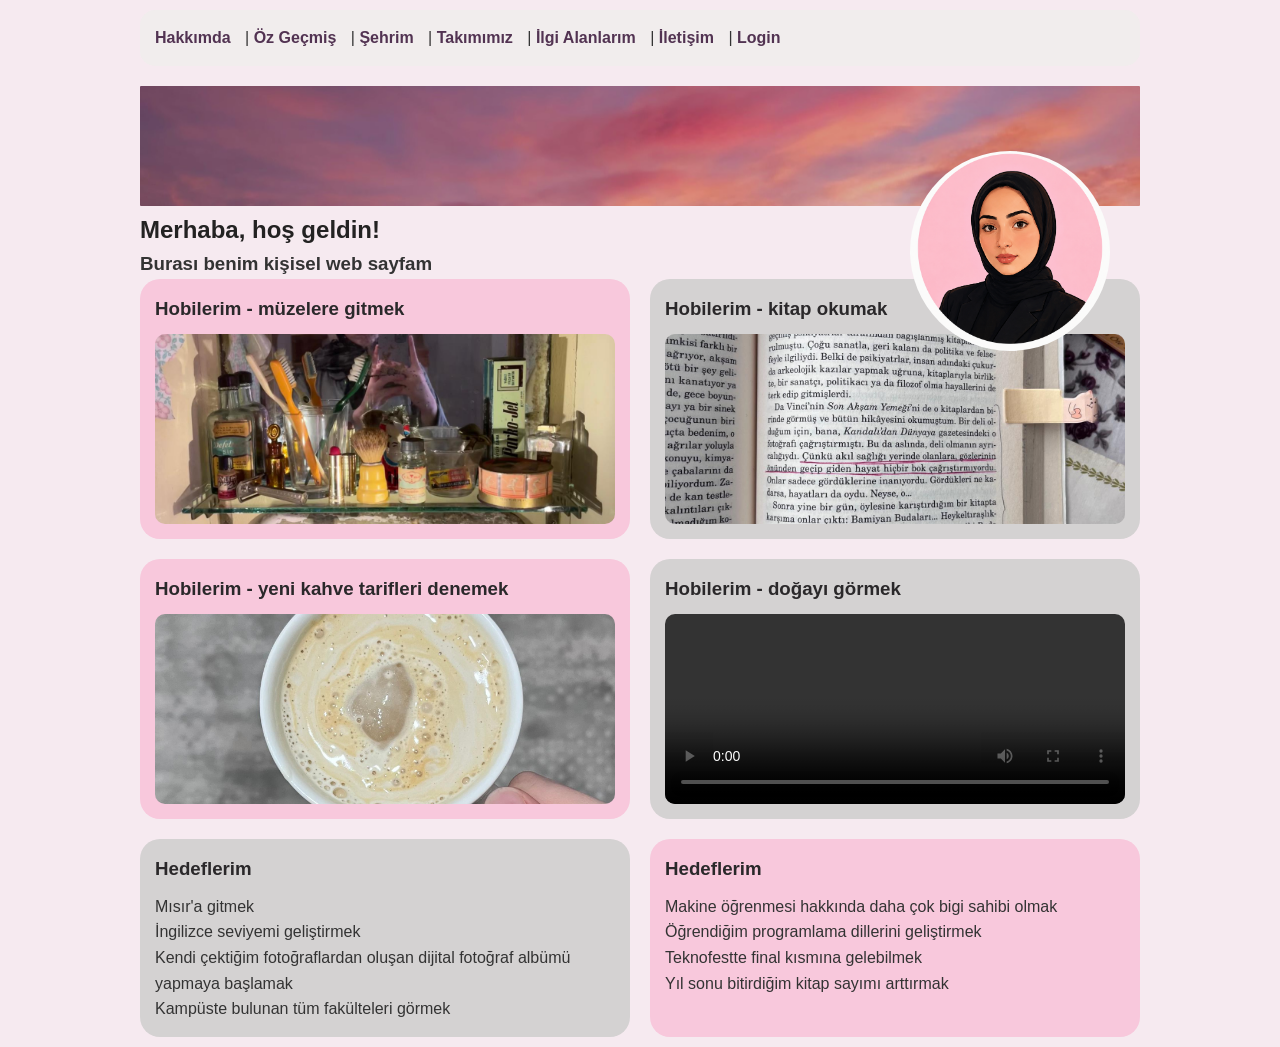
==== commit 111dea5c: "CSS düzenlendi, tekrarlar temizlendi" ====
--- a/index.html
+++ b/index.html
@@ -16,7 +16,7 @@
             <a href="index.html">Hakkımda</a> |
             <a href="ozgecmis.html">Öz Geçmiş</a> |
             <a href="sehrim.html">Şehrim</a> |
-            <a href="mirasimiz.html">Mirasımız</a> |
+            <a href="mirasimiz.html">Takımımız</a> |
             <a href="ilgialanlarim.html">İlgi Alanlarım</a> |
             <a href="iletisim.html">İletişim</a> |
             <a href="login.html">Login</a>
--- a/css/style.css
+++ b/css/style.css
@@ -80,20 +80,11 @@
     }
 }
 
-/* RENKLER */
-.pembe {
-    background: #f8c8dc;
-}
-
-.beyaz {
-    background: rgb(212, 210, 210);
-}
 
 
 
 nav {
     padding: 15px;
-    background-color: rgb(241, 237, 237);
     border-radius: 15px;
     margin-bottom: 20px;
 }
@@ -133,9 +124,9 @@
     /* tarayıcının boşluk sıfır */
     font-family: Arial, sans-serif;
     /* yazı tipi */
-    background-color: #f6eaf0;
+    background-color: #EEDEDC;
     /* sayfanın arka planı */
-    color: #333;
+    color: #362B1D;
     /* yazı rengi */
 }
 
@@ -156,23 +147,17 @@
     /* üst alt boşluk */
 }
 
-.cv article {
-    background-color: #ded8de;
-    margin-bottom: 25px;
-    padding: 25px;
-    border-radius: 8px;
-}
 
 h1,
 h2 {
-    color: #232222;
+    color: #362B1D;
 }
 
 footer {
     /* telif hakkı yazısı en alttaki */
     text-align: center;
-    background-color: #f5e9e9;
-    /* arka planı beyaz */
+    background-color: #EEDEDC;
+    /* arka planı  */
 }
 
 
@@ -191,10 +176,10 @@
 
 .takim-metin {
     width: 45%;
-    background-color: #e4e0e3;
+    background-color: #EEDEDC;
     padding: 30px;
     border-radius: 25px;
-    box-shadow: 0 10px 25px rgba(82, 51, 82, 0.15);
+    box-shadow: 0 10px 25px #362B1D(82, 51, 82, 0.15);
     /* soldaki yazıların sayfadaki kapladığı alan */
 }
 
@@ -243,7 +228,7 @@
 }
 
 .takim-metin h1 {
-    color: #2a282a;
+    color: #362B1D;
     margin-bottom: 20px;
 }
 
@@ -299,7 +284,6 @@
     align-items: center;
     justify-content: center;
     min-height: 100vh;
-    background: linear-gradient(#ECEFFE, #CED6FB);
 
 }
 
@@ -324,7 +308,7 @@
 }
 
 .card-list .card-item .card-link:hover {
-    border-color: #5372f0;
+    border-color: #bdc1d7;
 
 }
 
@@ -337,8 +321,8 @@
 }
 
 .card-list .card-link .badge {
-    color: #CED6FB;
-    background: #dde4ff;
+    color: #fbcefa;
+    background: #ffddfe;
     margin: 16px 0 18px;
     padding: 8px 16px;
     font-size: 0.95rem;
@@ -351,7 +335,7 @@
 
 .card-list .card-link .card-title {
     font-size: 1.19rem;
-    color: #000;
+    color: #362B1D;
     font-weight: 600;
 
 }
@@ -361,9 +345,9 @@
     width: 35px;
     border-radius: 50%;
     margin: 30px 0 5px;
-    border: 2px solid #5372f0;
+    border: 2px solid #B68680;
     background: none;
-    color: #5372f0;
+    color: #EEDEDC;
     cursor: pointer;
     transform: rotate(-45deg);
     transition: 0.4s ease;
@@ -373,7 +357,7 @@
 
 .card-list .card-link:hover .card-button {
     color: #fff;
-    background: #5372f0;
+    background: #B68680;
 }
 
 .card-wrapper {
@@ -387,7 +371,7 @@
     height: 13px;
     width: 13px;
     opacity: 0.5;
-    background: #5372f0;
+    background: #B68680;
 
 
 }
@@ -512,7 +496,7 @@
 }
 
 nav a:hover {
-    color: #e89ab5;
+    color: #B68680;
 }
 
 .ust-icerik {
@@ -689,145 +673,270 @@
     }
 }
 
-/* importing Google fonts- Inter */
-@import url('https://fonts.googleapis.com/css2?family=Inter:opsz,wght@14..32,100..900&display=swap');
+
+
+
+
+
+
+
 
 * {
     margin: 0;
     padding: 0;
     box-sizing: border-box;
-    font-family: "Inter", sans-serif;
-
+    font-family: Arial, sans-serif;
 }
 
 body {
-    display: flex;
-    align-items: center;
-    justify-content: center;
+    margin: 0;
+    font-family: Arial, sans-serif;
+    color: #333;
+    display: block;
     min-height: 100vh;
-    background: linear-gradient(#ECEFFE, #CED6FB);
-
-}
-
-.card-list .card-item {
+    line-height: 1.6;
+    /* yazıları açar */
+
+}
+
+
+.container {
+    max-width: 1100px;
+    width: 100%;
+    padding: 40px 60px;
+}
+
+
+.container.swiper {
+    width: 100%;
+    margin: 40px auto;
+    padding: 20px 0;
+}
+
+.card-list {
     list-style: none;
 }
 
-.card-list .card-item .card-link {
-    user-select: none;
+.card-link {
     display: block;
-    background: #fff;
+    background: rgb(189, 187, 187);
     padding: 18px;
     border-radius: 12px;
     text-decoration: none;
+    border: 2px solid transparent;
     box-shadow: 0 10px 10px rgba(0, 0, 0, 0.05);
-    border: 2px solid transparent;
-    transition: 0.2s ease;
-}
-
-.card-list .card-item .card-link:active {
-    cursor: grabbing;
-}
-
-.card-list .card-item .card-link:hover {
-    border-color: #5372f0;
-
-}
-
-.card-list .card-item .card-image {
-    width: 100%;
-    aspect-ratio: 16/9;
+    transition: 0.3s;
+}
+
+.card-link:hover {
+    border-color: #e8a9c5;
+}
+
+.card-image {
+    width: 100%;
+    height: 200px;
     object-fit: cover;
     border-radius: 10px;
-
-}
-
-.card-list .card-link .badge {
-    color: #CED6FB;
-    background: #dde4ff;
+}
+
+.badge {
+    color: #1e1c1d;
+    background: #f3d4e2;
+
     margin: 16px 0 18px;
     padding: 8px 16px;
-    font-size: 0.95rem;
-    font-weight: 500;
+    font-size: 15px;
     width: fit-content;
     border-radius: 50px;
-
-}
-
-
-.card-list .card-link .card-title {
-    font-size: 1.19rem;
-    color: #000;
+    background: rgba(0, 0, 0, 0.6);
+    /* yarı saydam siyah */
     font-weight: 600;
-
-}
-
-.card-list .card-link .card-button {
+}
+
+
+
+.card-title {
+    font-size: 20px;
+    color: #232222;
+}
+
+.card-button {
     height: 35px;
     width: 35px;
     border-radius: 50%;
-    margin: 30px 0 5px;
-    border: 2px solid #5372f0;
+    margin-top: 25px;
+    color: #a85a7c;
+    background: #f3d4e2;
     background: none;
-    color: #5372f0;
+    border: 2px solid #e8a9c5;
     cursor: pointer;
     transform: rotate(-45deg);
-    transition: 0.4s ease;
-
-
-}
-
-.card-list .card-link:hover .card-button {
+}
+
+.card-link:hover .card-button {
+    background: #e8a9c5;
     color: #fff;
-    background: #5372f0;
-}
-
-.card-wrapper {
-    max-width: 1100px;
-    margin: 0 60px 35px;
-    padding: 20px 10px;
-    overflow: hidden;
-}
-
-.card-wrapper .swiper-pagination-bullet {
+}
+
+.swiper-pagination-bullet {
     height: 13px;
     width: 13px;
-    opacity: 0.5;
-    background: #5372f0;
-
-
-}
-
-
-.card-wrapper .swiper-pagination-bullet-activate {
-
-    opacity: 1;
-}
-
-.card-wrapper .swiper-slide-button {
-    color: 5372f0;
-    margin-top: -35px;
-
-}
-
-@media and (max-width:768px) {
-    .card-wrapper {
-        margin: 0 10px 25px;
-
-    }
-
-    .card-wrapper .swiper-slide-button {
+    background: #ccc;
+}
+
+.swiper-button-prev,
+.swiper-button-next {
+    color: #646064;
+}
+
+.swiper-pagination-bullet-active {
+    background: #e8a9c5;
+}
+
+
+
+@media (max-width: 768px) {
+    .container {
+        padding: 30px 20px;
+    }
+
+    .swiper-slide-button {
         display: none;
     }
 }
 
-    {
-    .card-wrapper {
-        margin: 0 10px 25px;
-
-    }
-
-    .card-wrapper .swiper-slide-button {
-        display: none;
+.konteynir {
+    max-width: 1000px;
+    margin: 10px auto;
+}
+
+.slider-wrapper {
+    width: 60%;
+    margin: 25px auto;
+    padding: 20px;
+    background: #959393;
+    border-radius: 25px;
+}
+
+/* Slider ok buton rengi  */
+.card-list .card-link .card-button {
+    border: 2px solid #c7a7b6;
+    color: #c7a7b6;
+    background: transparent;
+}
+
+.card-list .card-link:hover .card-button {
+    background: #c7a7b6;
+    color: white;
+    border-color: #c7a7b6;
+}
+
+/* Tıklanmış / aktif durum */
+.card-list .card-item .card-link:active .card-button,
+.card-button:active {
+    background: #b98fa4;
+    color: white;
+    border-color: #b98fa4;
+}
+
+
+
+
+/*  ŞEHRİM BAŞLIK en üstteki kısım  */
+.sehrim-baslik {
+    width: 260px;
+    margin: 30px auto 10px;
+    padding: 12px;
+    background: #666566;
+    border-radius: 15px;
+    text-align: center;
+}
+
+.sehrim-baslik h1 {
+    font-size: 24px;
+    color: #efcad6;
+}
+
+
+/*  PEMBE YAZI ALANI  */
+.sehrim-yazi {
+    width: 60%;
+    min-height: 220px;
+    margin: 40px auto;
+    padding: 35px;
+    background: #e9cad7;
+    border-radius: 30px;
+    font-size: 20px;
+    line-height: 1.7;
+    color: #111;
+    box-shadow: 0 10px 25px rgba(0, 0, 0, 0.1);
+}
+
+
+/*  ALT GÖRSEL KARTLAR  */
+.sehrim-gorseller {
+    width: 100%;
+    margin: 3px auto;
+    display: flex;
+    justify-content: center;
+    gap: 35px;
+    flex-wrap: wrap;
+}
+
+/* en alttaki üçlü kartlar */
+.sehrim-kart {
+    width: 260px;
+    background: #dddddd;
+    border-radius: 25px;
+    padding: 10px;
+    text-align: center;
+    text-decoration: none;
+    color: #383737;
+    transition: 0.3s;
+}
+
+.sehrim-kart:hover {
+    transform: translateY(-7px);
+    background: #ffffff;
+}
+
+/* en alttaki üçlü kartların resim ayarları*/
+
+.sehrim-kart img {
+    width: 100%;
+    height: 170px;
+    object-fit: cover;
+    border-radius: 18px;
+}
+
+/* en alttaki üçlü kartların yazısı*/
+.sehrim-kart h3 {
+    margin-top: 10px;
+    font-size: 15px;
+}
+
+.sehrim-kart span {
+    display: block;
+    margin-top: 10px;
+    font-size: 16px;
+    color: #444;
+}
+
+
+@media (max-width: 768px) {
+
+    .sehrim-yazi {
+        width: 90%;
+        font-size: 17px;
+        padding: 25px;
+    }
+
+    .sehrim-gorseller {
+        flex-direction: column;
+        align-items: center;
+    }
+
+    .sehrim-kart {
+        width: 85%;
     }
 }
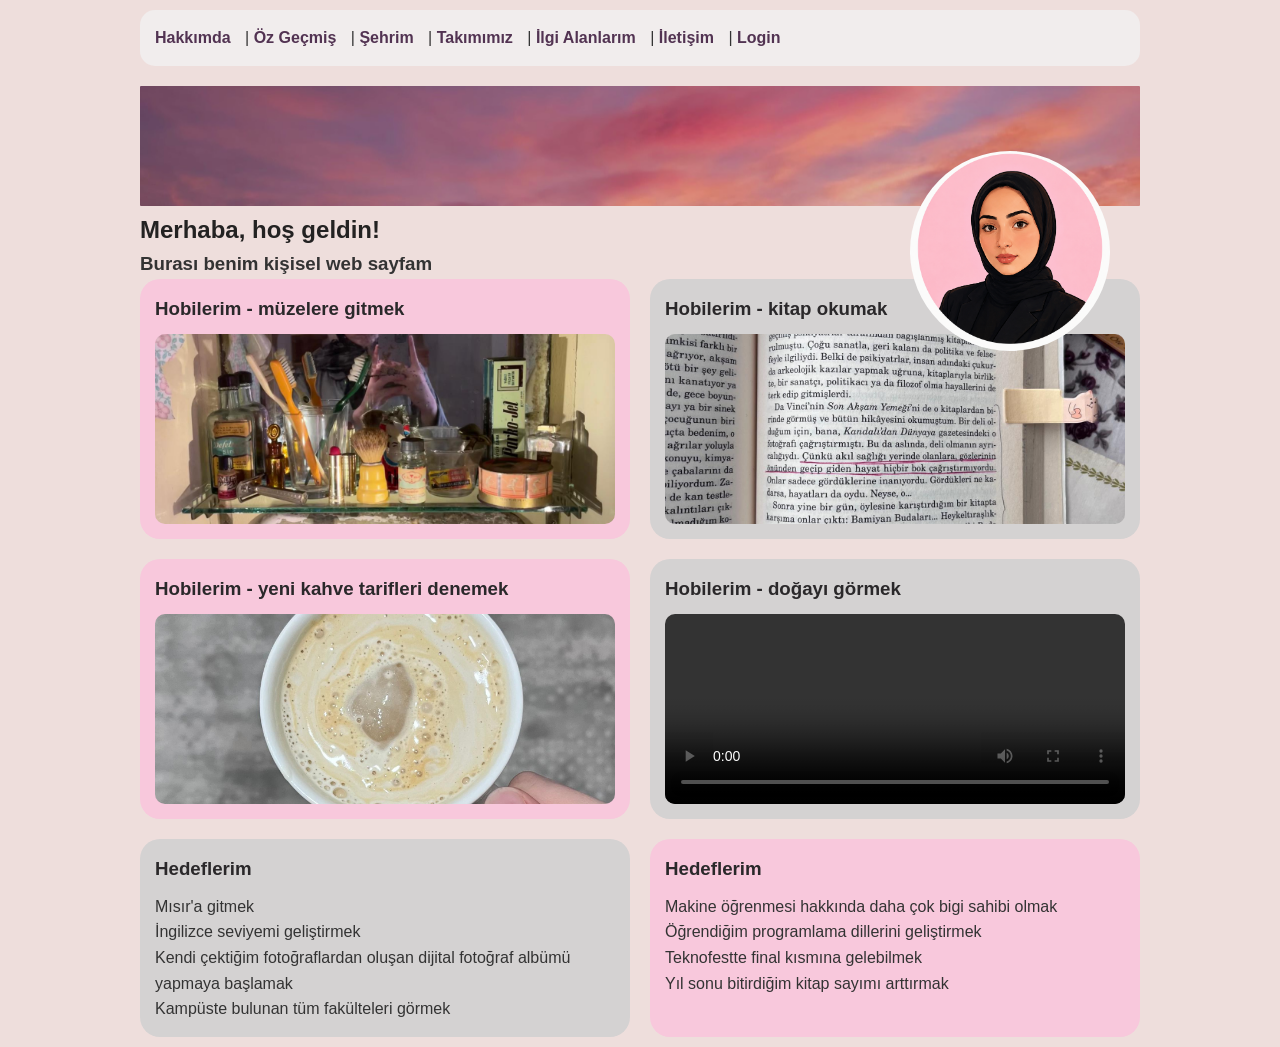
==== commit 98835422: "Login sistemi ve PHP doğrulama eklendi" ====
--- a/index.html
+++ b/index.html
@@ -2,6 +2,7 @@
 <html>
 
 <head>
+    <meta charset="UTF-8">
     <title>Kişisel Site</title>
     <link rel="stylesheet" href="css/style.css">
     <link href="https://fonts.googleapis.com/css2?family=Quicksand:wght@400;600&display=swap" rel="stylesheet">
--- a/css/style.css
+++ b/css/style.css
@@ -2,6 +2,7 @@
     max-width: 1000px;
     /* sayfa genişliğini maximum ayarı */
     margin: 10px auto;
+    width: 80%;
 }
 
 /* tüm kartların düzeni */
@@ -87,6 +88,8 @@
     padding: 15px;
     border-radius: 15px;
     margin-bottom: 20px;
+    background-color: rgb(241, 237, 237);
+
 }
 
 nav a {
@@ -100,24 +103,8 @@
     color: #e89ab5;
 }
 
-.ust-icerik {
-    display: flex;
-    /* fotoğraf ve yazının yan yana olması için */
-    justify-content: space-between;
-    /* elemanların iki uçta olmasını sağlar*/
-    align-items: center;
-    /* hizalama */
-    position: relative;
-    margin-top: 5px;
-
-}
-
-.kart h3 {
-    margin-bottom: 10px;
-    /* başlığın altına boşluk koyar */
-    color: #2a282a;
-    /* başlık rengi */
-}
+
+
 
 body {
     margin: 0;
@@ -128,7 +115,207 @@
     /* sayfanın arka planı */
     color: #362B1D;
     /* yazı rengi */
-}
+
+    display: flex;
+    align-items: center;
+    justify-content: center;
+    min-height: 100vh;
+}
+
+
+
+
+.takim {
+    display: flex;
+    /* elemanların yatay dizilişi*/
+    justify-content: space-between;
+    align-items: flex-start;
+    gap: 60px;
+    /* aralardaki boşluklar */
+    padding: 40px 60px;
+    flex-wrap: wrap;
+
+}
+
+.takim-metin {
+    width: 65%;
+    background-color: #c9c8c7;
+    padding: 30px;
+    border-radius: 25px;
+    box-shadow: 0 10px 25px rgba(82, 51, 82, 0.15);
+    /* soldaki yazıların sayfadaki kapladığı alan */
+    flex: 1 1 320px;
+    max-width: 600x;
+
+
+}
+
+.takim-gorseller {
+    flex: 1 1 320px;
+    max-width: 520px;
+    position: relative;
+    display: flex;
+    flex-direction: column;
+    align-items: flex-end;
+    gap: 0;
+    padding-bottom: 40px;
+    overflow: visible;
+}
+
+.gorsel-kart {
+    width: clamp(200px, 25vw, 340px);
+    height: clamp(240px, 30vw, 420px);
+    border-radius: 40px;
+    overflow: hidden;
+    box-shadow: 0 10px 25px rgba(82, 51, 82, 0.15);
+    position: relative;
+}
+
+.gorsel-kart img {
+    width: 100%;
+    height: 100%;
+    object-fit: cover;
+}
+
+/* Stadyum - üstte, sola kaydır */
+.gorsel-kart.siyah {
+    align-self: flex-start;
+    z-index: 2;
+    margin-bottom: -60px;
+    /* logo ile üst üste binme */
+}
+
+/* Logo - altta, sağda */
+.gorsel-kart.yesil {
+    align-self: flex-end;
+    z-index: 1;
+}
+
+.takim-metin h1 {
+    color: #362B1D;
+    margin-bottom: 20px;
+}
+
+.takim-metin h2 {
+    color: #153e25;
+}
+
+.takim-metin p,
+.takim-metin li {
+    line-height: 1.6;
+}
+
+/* Responsive */
+@media (max-width: 768px) {
+
+    /* mobil için uyum */
+    .takim {
+        flex-direction: column;
+        padding: 20px;
+        gap: 30px;
+    }
+
+    .takim-metin,
+    .takim-gorseller {
+        min-height: auto;
+        display: flex;
+        flex-direction: column;
+        gap: 20px;
+        overflow: visible;
+
+    }
+
+    .takim-gorseller {
+        min-height: 700px;
+    }
+
+    .gorsel-kart.siyah {
+        left: 10px;
+    }
+
+    .gorsel-kart.yesil {
+        left: 80px;
+    }
+
+    .gorsel-kart {
+        position: static;
+        width: 100%;
+        max-width: 360px;
+        height: auto;
+        aspect-ratio: 4 / 5;
+        margin: 0 auto;
+    }
+
+}
+
+/* importing Google fonts- Inter */
+@import url('https://fonts.googleapis.com/css2?family=Inter:opsz,wght@14..32,100..900&display=swap');
+
+* {
+    margin: 0;
+    padding: 0;
+    box-sizing: border-box;
+    font-family: "Inter", sans-serif;
+
+}
+
+
+
+
+.profil {
+    width: 200px;
+    height: 200px;
+    object-fit: cover;
+    margin: 10px;
+    margin-bottom: 30px;
+    display: block;
+    /* blok elementi */
+    border-radius: 110px;
+
+
+    position: absolute;
+    right: 20px;
+    top: -70px;
+
+}
+
+@media (max-width: 600px) {
+    .kartlar {
+        grid-template-columns: 1fr;
+    }
+}
+
+/* RENKLER */
+.pembe {
+    background: #f8c8dc;
+}
+
+.beyaz {
+    background: rgb(212, 210, 210);
+}
+
+
+
+.ust-icerik {
+    display: flex;
+    /* fotoğraf ve yazının yan yana olması için */
+    justify-content: space-between;
+    /* elemanların iki uçta olmasını sağlar*/
+    align-items: center;
+    /* hizalama */
+    position: relative;
+    margin-top: 5px;
+
+}
+
+.kart h3 {
+    margin-bottom: 10px;
+    /* başlığın altına boşluk koyar */
+    color: #2a282a;
+    /* başlık rengi */
+}
+
+
 
 header {
     /* üst menü navbar alanı */
@@ -147,150 +334,93 @@
     /* üst alt boşluk */
 }
 
+.cv article {
+    background-color: rgb(212, 210, 210);
+    margin-bottom: 25px;
+    padding: 25px;
+    border-radius: 8px;
+}
 
 h1,
 h2 {
-    color: #362B1D;
-}
+    color: #232222;
+}
+
+/* öz geçmiş */
+
 
 footer {
     /* telif hakkı yazısı en alttaki */
     text-align: center;
-    background-color: #EEDEDC;
-    /* arka planı  */
-}
-
-
-
-
-
-.takim {
-    display: flex;
-    /* elemanların yatay dizilişi*/
-    justify-content: space-between;
-    align-items: flex-start;
-    gap: 60px;
-    /* aralardaki boşluklar */
-    padding: 40px 60px;
-}
-
-.takim-metin {
-    width: 45%;
-    background-color: #EEDEDC;
-    padding: 30px;
-    border-radius: 25px;
-    box-shadow: 0 10px 25px #362B1D(82, 51, 82, 0.15);
-    /* soldaki yazıların sayfadaki kapladığı alan */
-}
-
-.takim-gorseller {
-    width: 45%;
-    /* görsellerin kapladığı alan */
-    position: relative;
-    /* kartların konumlandırılışı */
-    min-height: 550px;
-}
-
-/* Kart genel stil */
-.gorsel-kart {
-    width: 280px;
-    height: 350px;
-    border-radius: 40px;
-    /* köşelerin yuvarlaklığı */
-    overflow: hidden;
-    /* taşan resmi keser */
-    position: absolute;
-    box-shadow: 0 20px 40px rgba(0, 0, 0, 0.3);
-}
-
-/* Resim içi */
-.gorsel-kart img {
-    width: 100%;
-    height: 100%;
-    object-fit: cover;
-}
-
-/* Üstteki siyah kart */
-.gorsel-kart.siyah {
-    background-color: #111;
-    top: 20px;
-    left: 40px;
-    z-index: 2;
-}
-
-/* Alttaki yeşil kart */
-.gorsel-kart.yesil {
-    background-color: transparent;
-    box-shadow: none;
-    top: 240px;
-    left: 220px;
-
-}
-
-.takim-metin h1 {
-    color: #362B1D;
-    margin-bottom: 20px;
-}
-
-.takim-metin h2 {
-    color: #153e25;
-}
-
-.takim-metin p,
-.takim-metin li {
-    line-height: 1.6;
-}
-
-/* Responsive */
-@media (max-width: 768px) {
-
-    /* mobil için uyum */
-    .takim {
-        flex-direction: column;
-        padding: 20px;
-    }
-
-    .takim-metin,
-    .takim-gorseller {
-        width: 100%;
-    }
-
-    .takim-gorseller {
-        min-height: 700px;
-    }
-
-    .gorsel-kart.siyah {
-        left: 10px;
-    }
-
-    .gorsel-kart.yesil {
-        left: 80px;
-    }
-}
-
-/* importing Google fonts- Inter */
-@import url('https://fonts.googleapis.com/css2?family=Inter:opsz,wght@14..32,100..900&display=swap');
+    background-color: #eedfe4;
+    /* arka planı beyaz */
+}
+
+
 
 * {
     margin: 0;
     padding: 0;
     box-sizing: border-box;
-    font-family: "Inter", sans-serif;
-
+    font-family: Arial, sans-serif;
 }
 
 body {
-    display: flex;
-    align-items: center;
-    justify-content: center;
+    margin: 0;
+    font-family: Arial, sans-serif;
+    color: #333;
+    display: block;
     min-height: 100vh;
-
+    line-height: 1.6;
+    /* yazıları açar */
+
+}
+
+
+/* LAYOUT */
+.container {
+    max-width: 1100px;
+    width: 100%;
+    padding: 40px 60px;
+}
+
+.container.swiper {
+    width: 100%;
+    margin: 40px auto;
+    padding: 20px 0;
+}
+
+
+
+
+
+/* ŞEHRİM SAYFASINDAKİ SLİDER */
+/* slider renkleri düzeni */
+.slider-wrapper {
+    width: 60%;
+    margin: 25px auto;
+    padding: 20px;
+    background: rgb(212, 210, 210);
+    border-radius: 25px;
+}
+
+.card-wrapper {
+    max-width: 1100px;
+    margin: 0 60px 35px;
+    padding: 20px 10px;
+    overflow: hidden;
+}
+
+/*  CARD ITEM & LINK */
+.card-list {
+    list-style: none;
 }
 
 .card-list .card-item {
     list-style: none;
 }
 
+/* slider içerisideki kartlar */
 .card-list .card-item .card-link {
     user-select: none;
     display: block;
@@ -303,485 +433,80 @@
     transition: 0.2s ease;
 }
 
+.card-list .card-item .card-link:hover {
+    border-color: #f8c8dc;
+}
+
 .card-list .card-item .card-link:active {
     cursor: grabbing;
 }
 
-.card-list .card-item .card-link:hover {
-    border-color: #bdc1d7;
-
-}
-
-.card-list .card-image .card-link {
-    width: 100%;
-    aspect-ratio: 16/9;
+/*  CARD IMAGE */
+.card-image {
+    width: 100%;
+    height: 200px;
     object-fit: cover;
     border-radius: 10px;
-
-}
-
-.card-list .card-link .badge {
-    color: #fbcefa;
-    background: #ffddfe;
+}
+
+/* BADGE */
+.card-link .badge {
     margin: 16px 0 18px;
     padding: 8px 16px;
     font-size: 0.95rem;
     font-weight: 500;
     width: fit-content;
     border-radius: 50px;
-
-}
-
-
-.card-list .card-link .card-title {
+    color: #0b0b0b;
+    background: #f8c8dc;
+}
+
+/* kartın içerindeki başlıklar  */
+.card-link .card-title {
     font-size: 1.19rem;
-    color: #362B1D;
-    font-weight: 600;
-
-}
-
-.card-list .card-link .card-button {
+    color: rgb(23, 22, 22);
+    font-weight: 800;
+    /* yazı kalınlık */
+}
+
+/* kartların altındaki ok işareti butonu */
+.card-link .card-button {
     height: 35px;
     width: 35px;
     border-radius: 50%;
     margin: 30px 0 5px;
-    border: 2px solid #B68680;
-    background: none;
-    color: #EEDEDC;
+    border: 2px solid #c7a7b6;
+    background: transparent;
+    color: #12111215;
     cursor: pointer;
     transform: rotate(-45deg);
     transition: 0.4s ease;
-
-
-}
-
-.card-list .card-link:hover .card-button {
+}
+
+.card-link:hover .card-button {
+    background: #c7a7b6;
     color: #fff;
-    background: #B68680;
-}
-
-.card-wrapper {
-    max-width: 1100px;
-    margin: 0 60px 35px;
-    padding: 20px 10px;
-    overflow: hidden;
-}
-
-.card-wrapper .swiper-pagination-bullet {
+    border-color: #c7a7b6;
+}
+
+.card-link:active .card-button,
+.card-button:active {
+    background: #f8c8dc;
+    color: #fff;
+    border-color: #b98fa4;
+}
+
+/*   SWIPER */
+.swiper-pagination-bullet {
     height: 13px;
     width: 13px;
     opacity: 0.5;
-    background: #B68680;
-
-
-}
-
-
-.card-wrapper .swiper-pagination-bullet-active {
-
+    background: #140301;
+}
+
+.swiper-pagination-bullet-active {
     opacity: 1;
-}
-
-.card-wrapper .swiper-slide-button {
-    color: 5372f0;
-    margin-top: -35px;
-
-}
-
-.konteynir {
-    max-width: 1000px;
-    /* sayfa genişliğini maximum ayarı */
-    margin: 10px auto;
-}
-
-/* tüm kartların düzeni */
-.kartlar {
-    display: grid;
-    /* divin grid olarak çevirilmesi */
-    grid-template-columns: repeat(2, 1fr);
-    gap: 20px;
-    /* kartlar arası boşluk */
-}
-
-/* kartların stili */
-.kart {
-    /* yükseklik */
-    padding: 15px;
-    /* iç boşluk */
-    overflow: hidden;
-    box-sizing: border-box;
-    border-radius: 20px;
-    /* köşelerin yuvarlaklığı */
-    transition: 0.3s;
-    /* hover değişiminin bi anda değil daha yavaş olmasını sağlar*/
-}
-
-.kart:hover {
-    transform: translateY(-3px);
-    /* kartın yukarı  hareket mesafesi*/
-    box-shadow: 0 10px 20px rgba(204, 125, 200, 0.313);
-    /* kartın gölgesi */
-}
-
-
-
-
-.kart img,
-.kart video {
-    width: 100%;
-    height: 190px;
-    object-fit: cover;
-    display: block;
-    border-radius: 10px;
-}
-
-.banner {
-    width: 100%;
-    height: 120px;
-    object-fit: cover;
-    display: block;
-    /* blok elementi */
-    border-radius: 1px;
-
-    position: relative;
-
-}
-
-.profil {
-    width: 200px;
-    height: 200px;
-    object-fit: cover;
-    margin: 10px;
-    margin-bottom: 30px;
-    display: block;
-    /* blok elementi */
-    border-radius: 110px;
-
-
-    position: absolute;
-    right: 20px;
-    top: -70px;
-
-}
-
-@media (max-width: 600px) {
-    .kartlar {
-        grid-template-columns: 1fr;
-    }
-}
-
-/* RENKLER */
-.pembe {
-    background: #f8c8dc;
-}
-
-.beyaz {
-    background: rgb(212, 210, 210);
-}
-
-
-
-nav {
-    padding: 15px;
-    background-color: rgb(241, 237, 237);
-    border-radius: 15px;
-    margin-bottom: 20px;
-}
-
-nav a {
-    text-decoration: none;
-    color: #523352;
-    margin-right: 10px;
-    font-weight: bold;
-}
-
-nav a:hover {
-    color: #B68680;
-}
-
-.ust-icerik {
-    display: flex;
-    /* fotoğraf ve yazının yan yana olması için */
-    justify-content: space-between;
-    /* elemanların iki uçta olmasını sağlar*/
-    align-items: center;
-    /* hizalama */
-    position: relative;
-    margin-top: 5px;
-
-}
-
-.kart h3 {
-    margin-bottom: 10px;
-    /* başlığın altına boşluk koyar */
-    color: #2a282a;
-    /* başlık rengi */
-}
-
-body {
-    margin: 0;
-    /* tarayıcının boşluk sıfır */
-    font-family: Arial, sans-serif;
-    /* yazı tipi */
-    background-color: #f6eaf0;
-    /* sayfanın arka planı */
-    color: #333;
-    /* yazı rengi */
-}
-
-header {
-    /* üst menü navbar alanı */
-    padding: 15px;
-    /* içeriden boşluk */
-    border-bottom: 1px solid #1b1a1a;
-    /* ince çizgi */
-}
-
-
-main {
-    /* cv sayfası kutuları */
-    width: 60%;
-    /* ekranın kaplama yüzdesi */
-    margin: 40px auto;
-    /* üst alt boşluk */
-}
-
-.cv article {
-    background-color: #ded8de;
-    margin-bottom: 25px;
-    padding: 25px;
-    border-radius: 8px;
-}
-
-h1,
-h2 {
-    color: #232222;
-}
-
-footer {
-    /* telif hakkı yazısı en alttaki */
-    text-align: center;
-    background-color: #f5e9e9;
-    /* arka planı beyaz */
-}
-
-
-
-
-
-.takim {
-    display: flex;
-    /* elemanların yatay dizilişi*/
-    justify-content: space-between;
-    align-items: flex-start;
-    gap: 60px;
-    /* aralardaki boşluklar */
-    padding: 40px 60px;
-}
-
-.takim-metin {
-    width: 45%;
-    background-color: #e4e0e3;
-    padding: 30px;
-    border-radius: 25px;
-    box-shadow: 0 10px 25px rgba(82, 51, 82, 0.15);
-    /* soldaki yazıların sayfadaki kapladığı alan */
-}
-
-.takim-gorseller {
-    width: 45%;
-    /* görsellerin kapladığı alan */
-    position: relative;
-    /* kartların konumlandırılışı */
-    min-height: 550px;
-}
-
-/* Kart genel stil */
-.gorsel-kart {
-    width: 280px;
-    height: 350px;
-    border-radius: 40px;
-    /* köşelerin yuvarlaklığı */
-    overflow: hidden;
-    /* taşan resmi keser */
-    position: absolute;
-    box-shadow: 0 20px 40px rgba(0, 0, 0, 0.3);
-}
-
-/* Resim içi */
-.gorsel-kart img {
-    width: 100%;
-    height: 100%;
-    object-fit: cover;
-}
-
-/* Üstteki siyah kart */
-.gorsel-kart.siyah {
-    background-color: #111;
-    top: 20px;
-    left: 40px;
-    z-index: 2;
-}
-
-/* Alttaki yeşil kart */
-.gorsel-kart.yesil {
-    background-color: transparent;
-    box-shadow: none;
-    top: 240px;
-    left: 220px;
-
-}
-
-.takim-metin h1 {
-    color: #2a282a;
-    margin-bottom: 20px;
-}
-
-.takim-metin h2 {
-    color: #153e25;
-}
-
-.takim-metin p,
-.takim-metin li {
-    line-height: 1.6;
-}
-
-/* Responsive */
-@media (max-width: 768px) {
-
-    /* mobil için uyum */
-    .takim {
-        flex-direction: column;
-        padding: 20px;
-    }
-
-    .takim-metin,
-    .takim-gorseller {
-        width: 100%;
-    }
-
-    .takim-gorseller {
-        min-height: 700px;
-    }
-
-    .gorsel-kart.siyah {
-        left: 10px;
-    }
-
-    .gorsel-kart.yesil {
-        left: 80px;
-    }
-}
-
-
-
-
-
-
-
-
-
-* {
-    margin: 0;
-    padding: 0;
-    box-sizing: border-box;
-    font-family: Arial, sans-serif;
-}
-
-body {
-    margin: 0;
-    font-family: Arial, sans-serif;
-    color: #333;
-    display: block;
-    min-height: 100vh;
-    line-height: 1.6;
-    /* yazıları açar */
-
-}
-
-
-.container {
-    max-width: 1100px;
-    width: 100%;
-    padding: 40px 60px;
-}
-
-
-.container.swiper {
-    width: 100%;
-    margin: 40px auto;
-    padding: 20px 0;
-}
-
-.card-list {
-    list-style: none;
-}
-
-.card-link {
-    display: block;
-    background: rgb(189, 187, 187);
-    padding: 18px;
-    border-radius: 12px;
-    text-decoration: none;
-    border: 2px solid transparent;
-    box-shadow: 0 10px 10px rgba(0, 0, 0, 0.05);
-    transition: 0.3s;
-}
-
-.card-link:hover {
-    border-color: #e8a9c5;
-}
-
-.card-image {
-    width: 100%;
-    height: 200px;
-    object-fit: cover;
-    border-radius: 10px;
-}
-
-.badge {
-    color: #1e1c1d;
-    background: #f3d4e2;
-
-    margin: 16px 0 18px;
-    padding: 8px 16px;
-    font-size: 15px;
-    width: fit-content;
-    border-radius: 50px;
-    background: rgba(0, 0, 0, 0.6);
-    /* yarı saydam siyah */
-    font-weight: 600;
-}
-
-
-
-.card-title {
-    font-size: 20px;
-    color: #232222;
-}
-
-.card-button {
-    height: 35px;
-    width: 35px;
-    border-radius: 50%;
-    margin-top: 25px;
-    color: #a85a7c;
-    background: #f3d4e2;
-    background: none;
-    border: 2px solid #e8a9c5;
-    cursor: pointer;
-    transform: rotate(-45deg);
-}
-
-.card-link:hover .card-button {
     background: #e8a9c5;
-    color: #fff;
-}
-
-.swiper-pagination-bullet {
-    height: 13px;
-    width: 13px;
-    background: #ccc;
 }
 
 .swiper-button-prev,
@@ -789,12 +514,12 @@
     color: #646064;
 }
 
-.swiper-pagination-bullet-active {
-    background: #e8a9c5;
-}
-
-
-
+.card-wrapper .swiper-slide-button {
+    color: #5372f0;
+    margin-top: -35px;
+}
+
+/*  RESPONSIVE */
 @media (max-width: 768px) {
     .container {
         padding: 30px 20px;
@@ -804,41 +529,6 @@
         display: none;
     }
 }
-
-.konteynir {
-    max-width: 1000px;
-    margin: 10px auto;
-}
-
-.slider-wrapper {
-    width: 60%;
-    margin: 25px auto;
-    padding: 20px;
-    background: #959393;
-    border-radius: 25px;
-}
-
-/* Slider ok buton rengi  */
-.card-list .card-link .card-button {
-    border: 2px solid #c7a7b6;
-    color: #c7a7b6;
-    background: transparent;
-}
-
-.card-list .card-link:hover .card-button {
-    background: #c7a7b6;
-    color: white;
-    border-color: #c7a7b6;
-}
-
-/* Tıklanmış / aktif durum */
-.card-list .card-item .card-link:active .card-button,
-.card-button:active {
-    background: #b98fa4;
-    color: white;
-    border-color: #b98fa4;
-}
-
 
 
 
@@ -847,14 +537,14 @@
     width: 260px;
     margin: 30px auto 10px;
     padding: 12px;
-    background: #666566;
+    background: rgb(212, 210, 210);
     border-radius: 15px;
     text-align: center;
 }
 
 .sehrim-baslik h1 {
     font-size: 24px;
-    color: #efcad6;
+    color: #0d4a17;
 }
 
 
@@ -864,10 +554,10 @@
     min-height: 220px;
     margin: 40px auto;
     padding: 35px;
-    background: #e9cad7;
+    background: #f8c8dc;
     border-radius: 30px;
-    font-size: 20px;
-    line-height: 1.7;
+    font-size: 17px;
+    line-height: 1.5;
     color: #111;
     box-shadow: 0 10px 25px rgba(0, 0, 0, 0.1);
 }
@@ -892,7 +582,7 @@
     text-align: center;
     text-decoration: none;
     color: #383737;
-    transition: 0.3s;
+    transition: 0.7s;
 }
 
 .sehrim-kart:hover {
@@ -939,4 +629,416 @@
     .sehrim-kart {
         width: 85%;
     }
+}
+
+
+
+
+
+
+.ilgi-container {
+    display: flex;
+    gap: 30px;
+    padding: 40px;
+    justify-content: center;
+    /* yatayda ortala */
+    align-items: flex-start;
+    /* dikeyde üstten hizala */
+    min-height: 60vh;
+}
+
+.menu2 {
+    width: 220px;
+    background: #d9d9d9;
+    padding: 10px;
+    border-radius: 10px;
+}
+
+.menu2 button {
+    display: block;
+    width: 100%;
+    margin: 15px 0;
+    padding: 14px;
+    background: #f2f2f2;
+    border: 1px solid #aaa;
+    border-radius: 8px;
+    cursor: pointer;
+    font-weight: bold;
+}
+
+#icerik {
+    flex: 1;
+}
+
+/* KARTLAR */
+.card {
+    display: inline-block;
+    width: 200px;
+    margin: 15px;
+    padding: 10px;
+    border: 1px solid #ccc;
+    border-radius: 12px;
+    text-align: center;
+    background: white;
+    box-shadow: 0 2px 8px rgba(0, 0, 0, 0.1);
+}
+
+
+.card img {
+    width: 100%;
+    height: 260px;
+    object-fit: cover;
+    border-radius: 10px;
+}
+
+
+
+
+
+/* iletişim sayfası */
+
+
+/* Sayfa düzeni */
+.iletisim-sayfa {
+    display: flex;
+    flex-direction: column;
+    align-items: center;
+    min-height: 100vh;
+    background-color: #EEDEDC;
+    padding: 30px 20px 60px;
+    font-family: Arial, sans-serif;
+    color: #362B1D;
+}
+
+/* Başlık */
+.form-baslik {
+    text-align: center;
+    margin: 20px 0 28px;
+}
+
+.form-baslik h1 {
+    font-size: 2rem;
+    color: #362B1D;
+    margin-bottom: 6px;
+}
+
+.form-baslik p {
+    color: #6b5c50;
+    font-size: 0.97rem;
+}
+
+/* Form ana kutusu - sitenin kart stiliyle uyumlu */
+.form-kutusu {
+    width: 100%;
+    max-width: 640px;
+    background: #f8c8dc;
+    border-radius: 20px;
+    padding: 35px 40px;
+    box-shadow: 0 10px 20px rgba(204, 125, 200, 0.2);
+    box-sizing: border-box;
+}
+
+/* Alan grupları */
+.alan {
+    display: flex;
+    flex-direction: column;
+    gap: 6px;
+    margin-bottom: 18px;
+}
+
+.alan>label {
+    font-size: 0.88rem;
+    font-weight: bold;
+    color: #523352;
+}
+
+/* Input / Select / Textarea */
+.alan input[type="text"],
+.alan select,
+.alan textarea {
+    width: 100%;
+    padding: 11px 14px;
+    border: 1px solid #cbd5e1;
+    border-radius: 10px;
+    font-size: 15px;
+    font-family: Arial, sans-serif;
+    background-color: #f8fafc;
+    color: #362B1D;
+    transition: border-color 0.2s, box-shadow 0.2s;
+    box-sizing: border-box;
+}
+
+.alan input[type="text"]:focus,
+.alan select:focus,
+.alan textarea:focus {
+    outline: none;
+    border-color: #e89ab5;
+    background-color: white;
+    box-shadow: 0 0 0 3px rgba(232, 154, 181, 0.25);
+}
+
+.alan textarea {
+    height: 120px;
+    resize: vertical;
+}
+
+/* Radio & Checkbox pill grubu */
+.secim-grubu {
+    display: flex;
+    flex-wrap: wrap;
+    gap: 10px;
+    margin-top: 4px;
+}
+
+.secim-etiket {
+    display: flex;
+    align-items: center;
+    gap: 7px;
+    padding: 9px 16px;
+    border: 1.5px solid #e0b8cc;
+    border-radius: 50px;
+    cursor: pointer;
+    font-size: 0.9rem;
+    color: #362B1D;
+    background: #fde8f0;
+    transition: all 0.2s;
+    user-select: none;
+}
+
+.secim-etiket:hover {
+    border-color: #523352;
+    background: #f8c8dc;
+}
+
+.secim-etiket input[type="radio"],
+.secim-etiket input[type="checkbox"] {
+    width: 15px;
+    height: 15px;
+    accent-color: #523352;
+    cursor: pointer;
+    margin: 0;
+}
+
+/* KVKK */
+.kvkk-alan {
+    border-top: 1px dashed #e0b8cc;
+    padding-top: 16px;
+    margin-top: 4px;
+}
+
+.kvkk-etiket {
+    display: flex;
+    align-items: flex-start;
+    gap: 10px;
+    cursor: pointer;
+    font-size: 0.88rem;
+    color: #5a4a3a;
+    line-height: 1.5;
+    font-weight: normal;
+}
+
+.kvkk-etiket input[type="checkbox"] {
+    width: 16px;
+    height: 16px;
+    margin-top: 2px;
+    accent-color: #523352;
+    cursor: pointer;
+    flex-shrink: 0;
+}
+
+/* Butonlar */
+.buton-grubu {
+    display: flex;
+    gap: 14px;
+    margin-top: 22px;
+}
+
+.btn-native,
+.btn-vue {
+    flex: 1;
+    padding: 13px;
+    border: none;
+    border-radius: 10px;
+    font-size: 0.93rem;
+    font-family: Arial, sans-serif;
+    font-weight: bold;
+    cursor: pointer;
+    color: white;
+    transition: transform 0.3s, opacity 0.3s;
+}
+
+.btn-native {
+    background-color: #2563eb;
+}
+
+.btn-vue {
+    background-color: #523352;
+}
+
+.btn-native:hover,
+.btn-vue:hover {
+    transform: translateY(-2px);
+    opacity: 0.9;
+}
+
+/* Sonuç kutuları */
+.sonuc-kutusu {
+    margin-top: 15px;
+    padding: 12px 16px;
+    border-radius: 10px;
+    font-size: 0.93rem;
+    font-weight: bold;
+    line-height: 1.5;
+    border-left: 5px solid;
+}
+
+.sonuc-hata {
+    background: #fff0f0;
+    border-color: #e05a5a;
+    color: #c0392b;
+}
+
+.sonuc-basari {
+    background: #f0faf4;
+    border-color: #27ae60;
+    color: #1a7a44;
+}
+
+/* Responsive */
+@media (max-width: 600px) {
+    .form-kutusu {
+        padding: 25px 18px;
+    }
+
+    .form-baslik h1 {
+        font-size: 1.6rem;
+    }
+
+    .buton-grubu {
+        flex-direction: column;
+    }
+
+    .secim-grubu {
+        gap: 8px;
+    }
+}
+
+
+
+
+/* login sayfası */
+
+.login-kart {
+    width: 100%;
+    max-width: 420px;
+    background: #f8c8dc;
+    border-radius: 20px;
+    padding: 40px;
+    box-sizing: border-box;
+    box-shadow: 0 10px 20px rgba(204, 125, 200, 0.2);
+    margin: 40px auto;
+}
+
+.login-kart h1 {
+    text-align: center;
+    color: #362B1D;
+    font-size: 1.7rem;
+    margin: 0 0 8px 0;
+}
+
+.alt-yazi {
+    text-align: center;
+    color: #6b5c50;
+    font-size: 0.88rem;
+    margin-bottom: 28px;
+}
+
+.alan {
+    display: flex;
+    flex-direction: column;
+    gap: 6px;
+    margin-bottom: 18px;
+}
+
+.alan label {
+    font-size: 0.88rem;
+    font-weight: bold;
+    color: #523352;
+}
+
+.alan input {
+    width: 100%;
+    padding: 11px 14px;
+    border: 1px solid #cbd5e1;
+    border-radius: 10px;
+    font-size: 15px;
+    font-family: Arial, sans-serif;
+    background-color: #f8fafc;
+    color: #362B1D;
+    transition: border-color 0.2s, box-shadow 0.2s;
+    box-sizing: border-box;
+}
+
+.alan input:focus {
+    outline: none;
+    border-color: #e8b5c7;
+    background-color: white;
+    box-shadow: 0 0 0 3px rgba(232, 154, 181, 0.25);
+}
+
+.hata-mesaji {
+    font-size: 0.83rem;
+    color: #c0392b;
+    margin-top: 4px;
+    display: none;
+}
+
+.btn-giris {
+    width: 100%;
+    padding: 13px;
+    border: none;
+    border-radius: 10px;
+    font-size: 0.95rem;
+    font-family: Arial, sans-serif;
+    font-weight: bold;
+    cursor: pointer;
+    color: white;
+    background-color: #c06080;
+    transition: transform 0.2s, opacity 0.2s;
+    margin-top: 8px;
+}
+
+.btn-giris:hover {
+    transform: translateY(-2px);
+    opacity: 0.9;
+}
+
+.sonuc-kutusu {
+    margin-top: 16px;
+    padding: 12px 16px;
+    border-radius: 10px;
+    font-size: 0.9rem;
+    font-weight: bold;
+    line-height: 1.5;
+    border-left: 5px solid;
+    display: none;
+}
+
+.sonuc-hata {
+    background: #fff0f0;
+    border-color: #e05a5a;
+    color: #c0392b;
+}
+
+.nav-link {
+    display: block;
+    text-align: center;
+    margin-top: 20px;
+    font-size: 0.85rem;
+    color: #523352;
+    text-decoration: none;
+}
+
+.nav-link:hover {
+    text-decoration: underline;
 }
